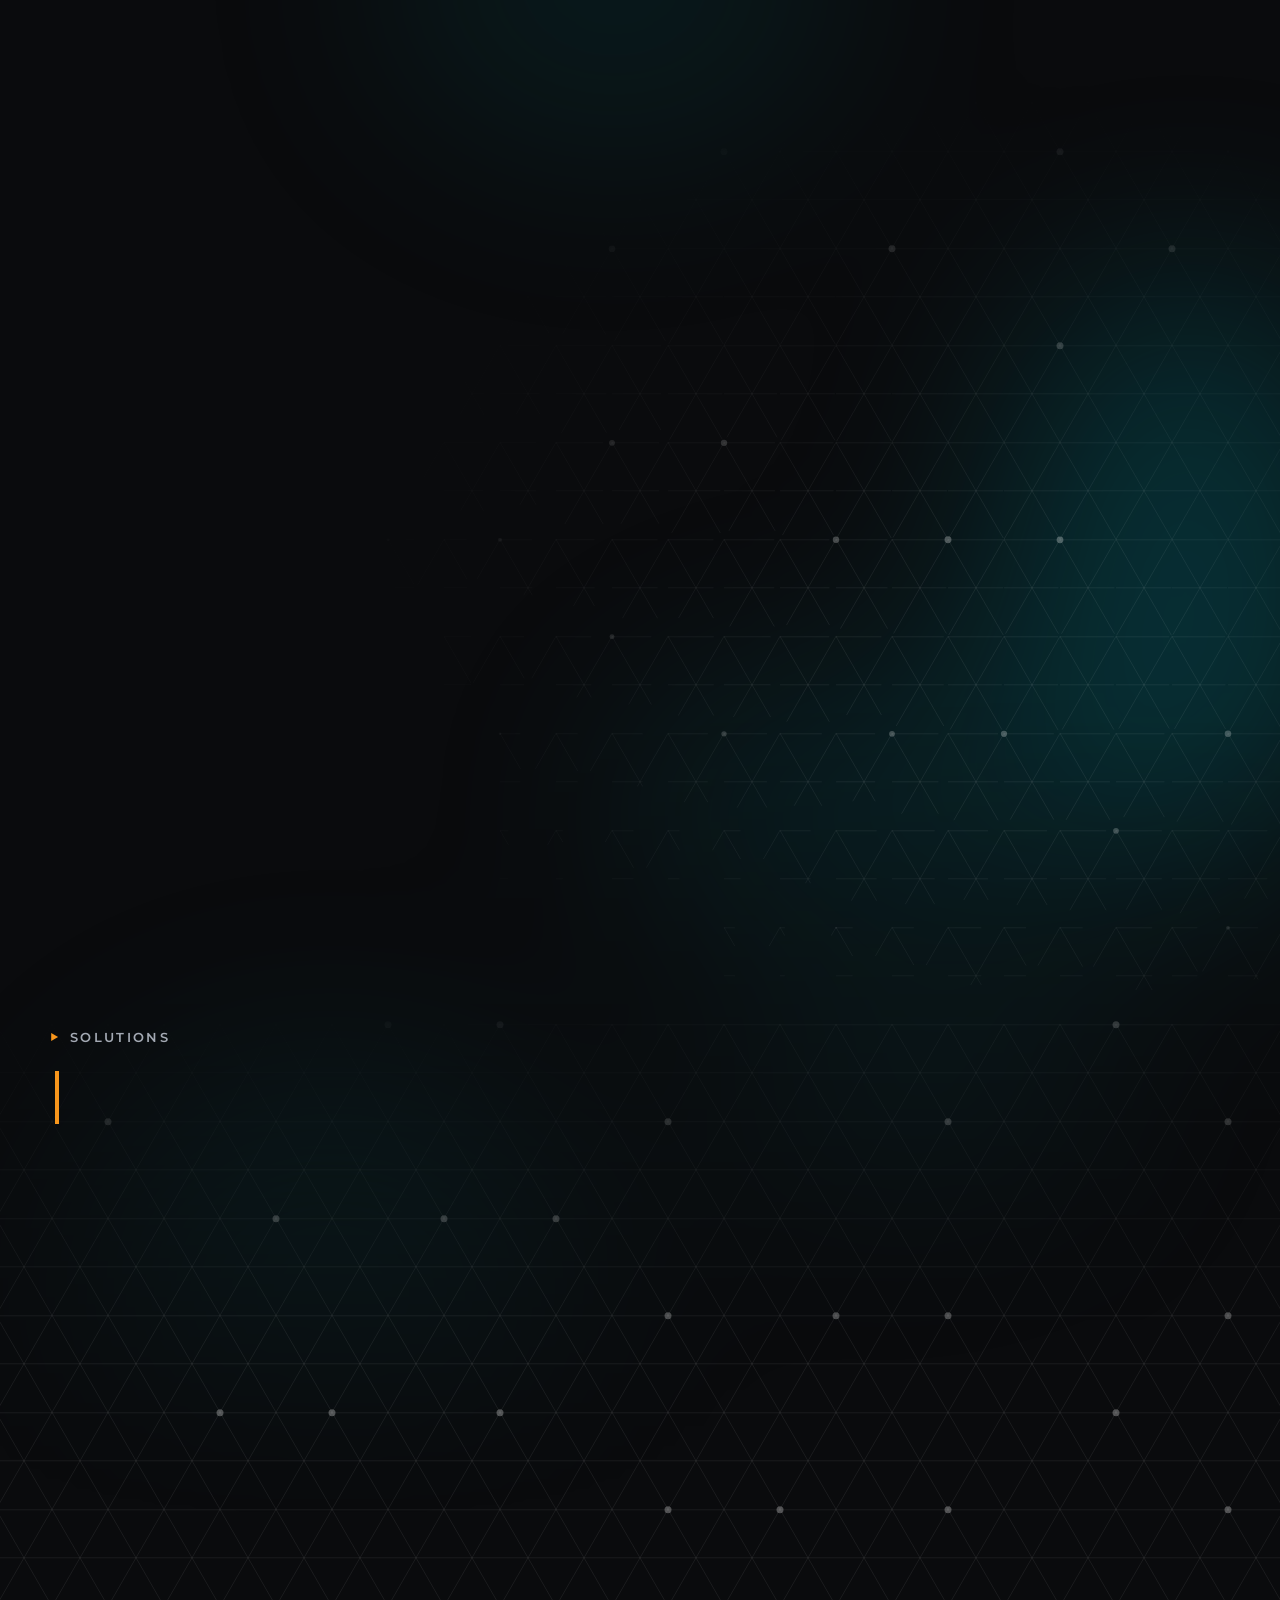
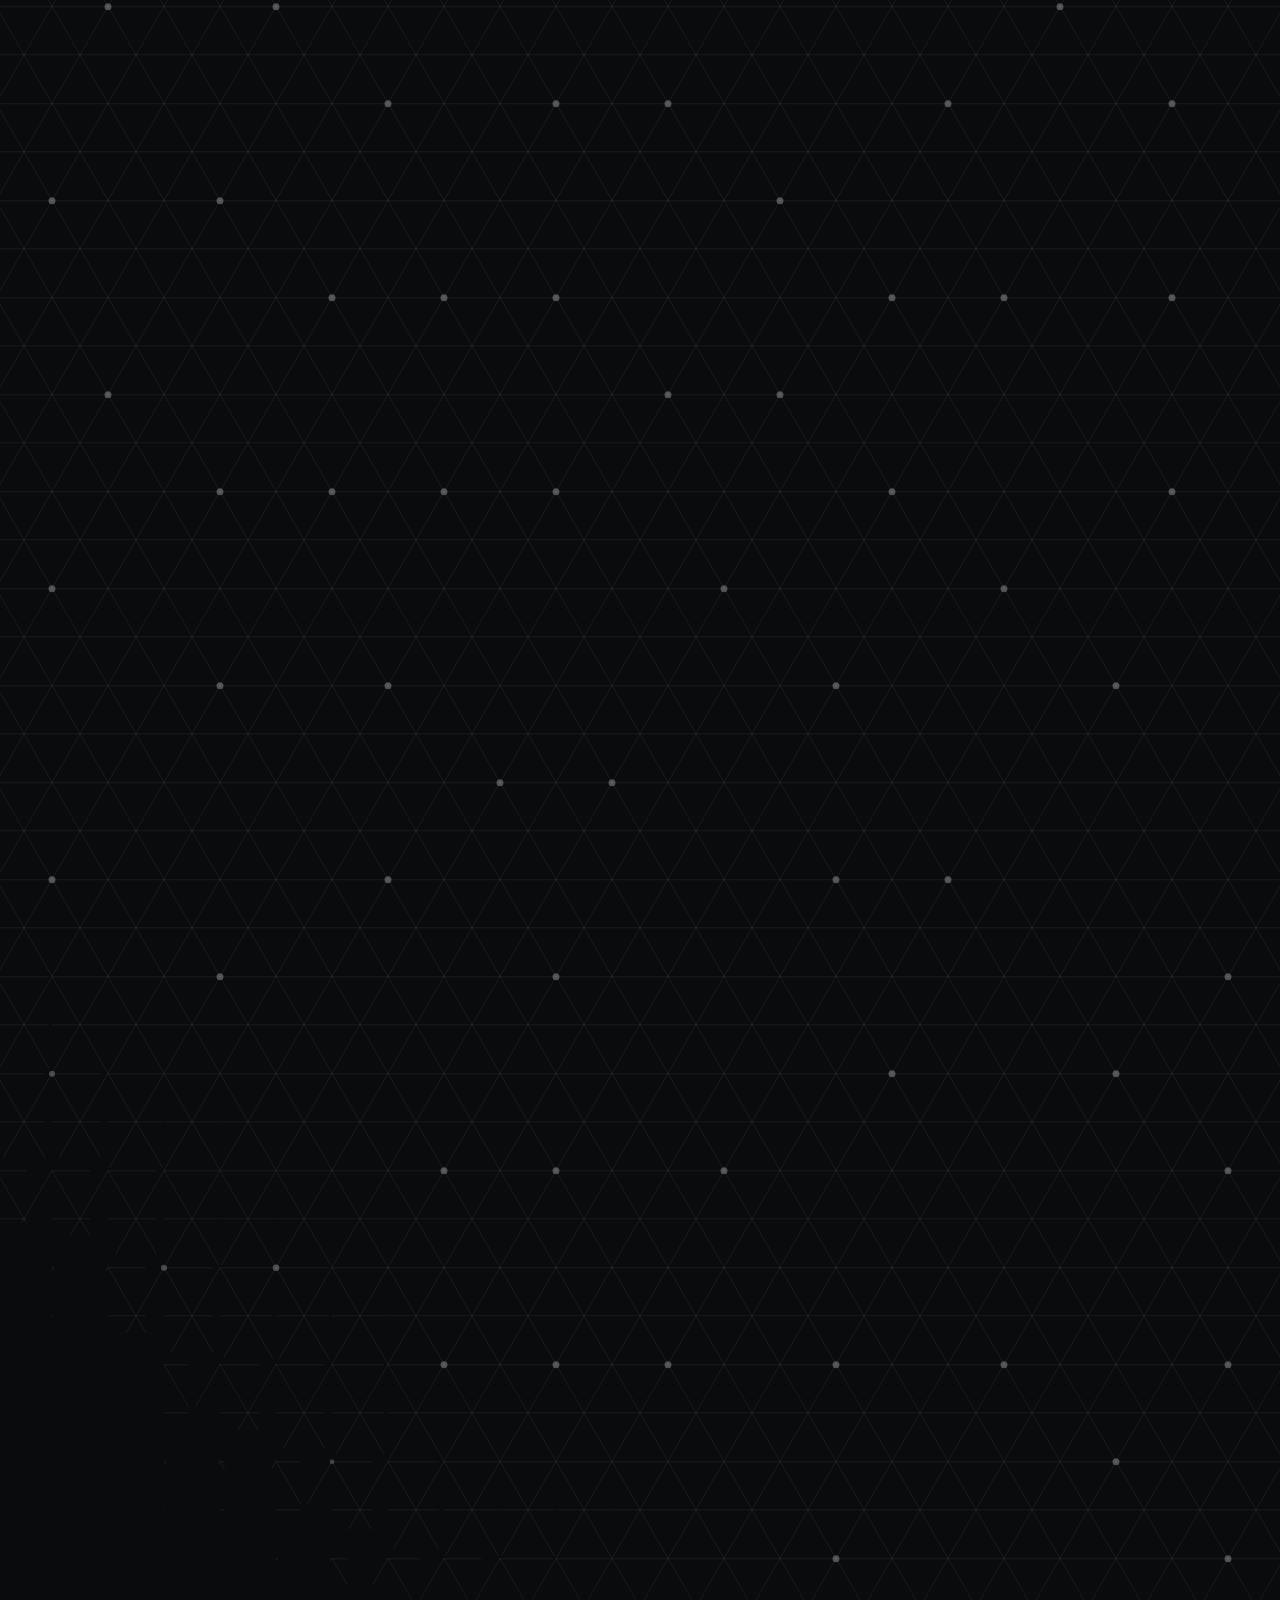
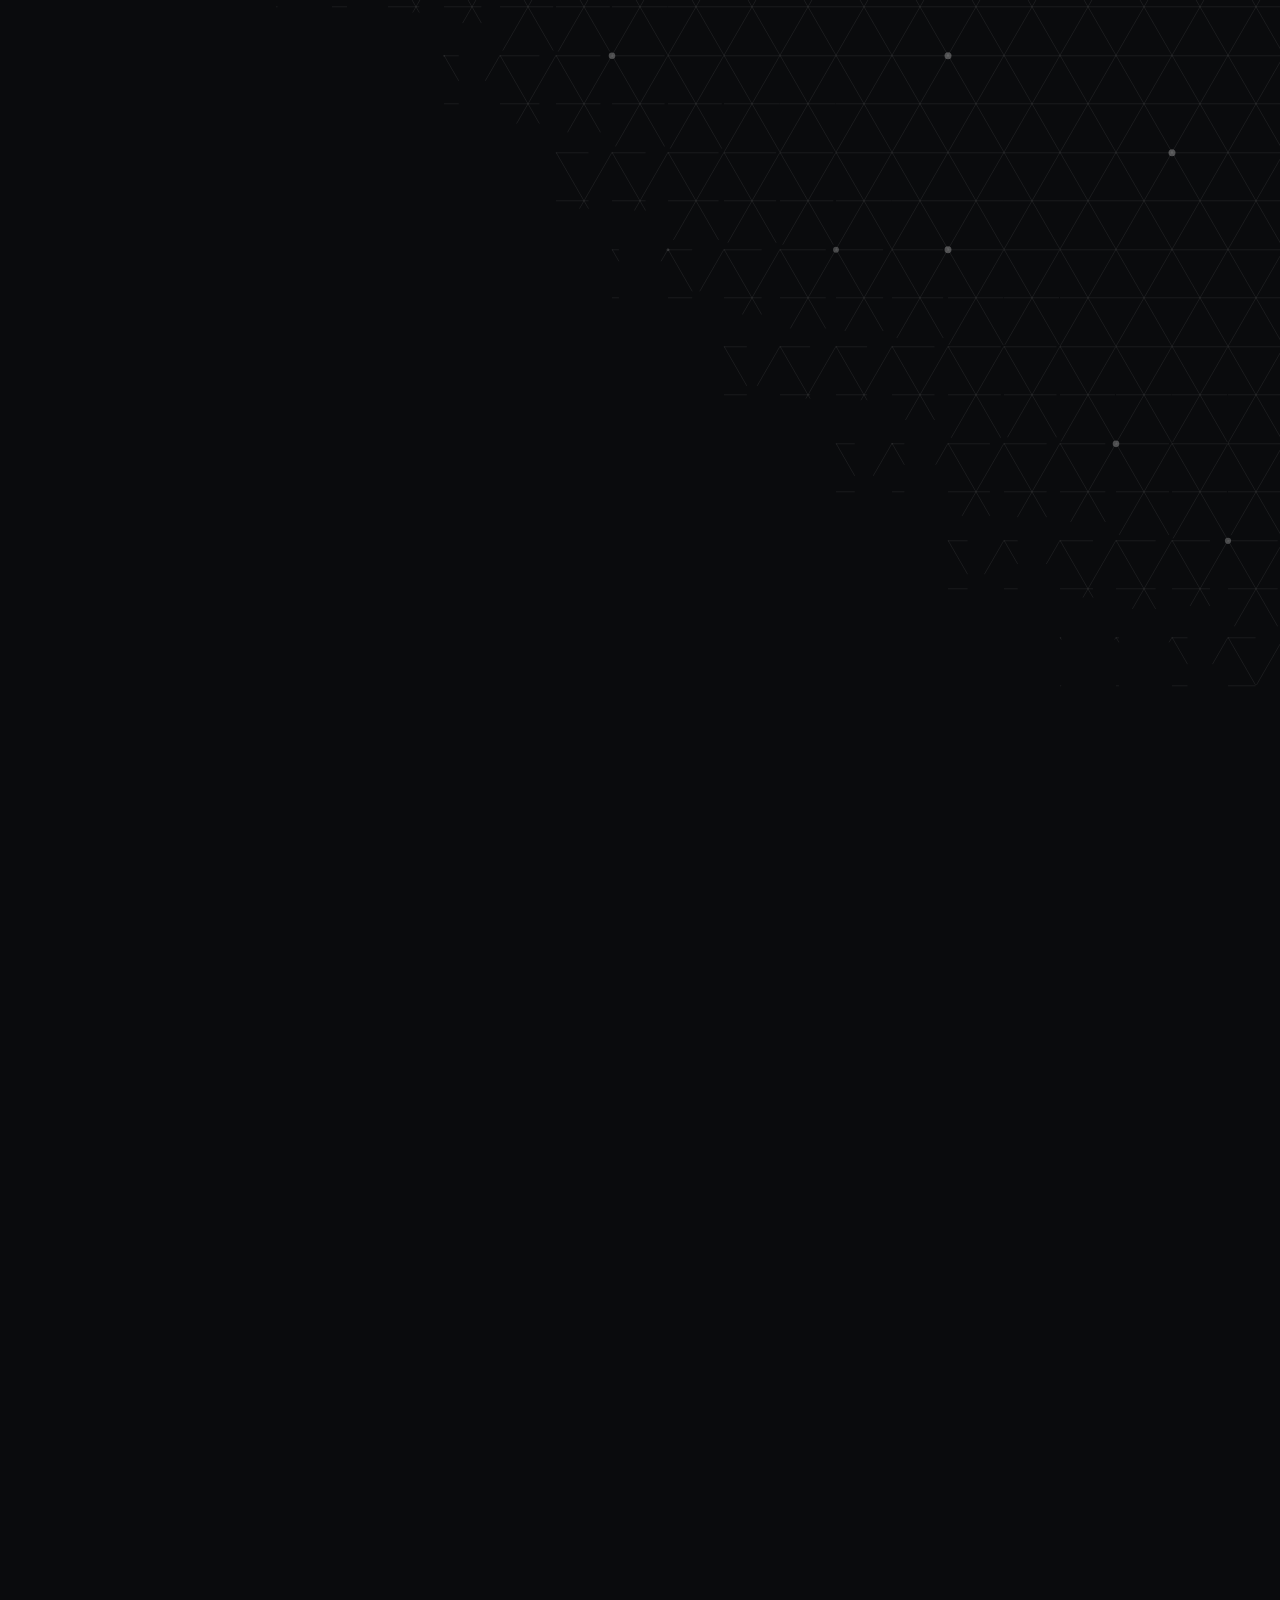
==== index.html @ 61ab8253 "Initial commit: Types solutions page (static site) Converted from the Claude Design canvas mockup to" ====
<!DOCTYPE html>
<html lang="en">
<head>
<meta charset="utf-8">
<meta name="viewport" content="width=device-width, initial-scale=1">
<title>Types — Move forward with clarity.</title>
<link rel="stylesheet" href="css/tokens.css">
<link rel="stylesheet" href="https://fonts.googleapis.com/css2?family=Montserrat:wght@300;400;500;600;700&display=swap">
<link rel="stylesheet" href="css/site.css">
</head>
<body>
<div id="root" class="ty-accent-green" style="position:relative;min-height:100vh;overflow-x:clip;overflow-y:visible;background:var(--surface-page);color:var(--ink);box-sizing:border-box;isolation:isolate">
  <div aria-hidden="true" style="position:absolute;top:0;left:0;right:0;bottom:-70vh;z-index:0;pointer-events:none;-webkit-mask-image:linear-gradient(#000 45%,transparent 100%);mask-image:linear-gradient(#000 45%,transparent 100%)"><div id="blobs" style="position:absolute;inset:0;filter:blur(110px);opacity:0">
    <div data-blob="" style="position:absolute;left:48%;top:44%;width:46vw;height:22vw;border-radius:50%;background:var(--brand-teal);opacity:.5"></div>
    <div data-blob="" style="position:absolute;right:-8%;top:18%;width:30vw;height:48vw;border-radius:50%;background:var(--brand-teal);opacity:.8"></div>
    <div data-blob="" style="position:absolute;left:55%;top:68%;width:34vw;height:12vw;border-radius:50%;background:var(--brand-teal);opacity:.6;transform:rotate(-8deg)"></div>
    <div data-blob="" style="position:absolute;left:6%;top:70%;width:40vw;height:34vw;border-radius:50%;background:var(--brand-teal);opacity:.6"></div>
    <div data-blob="" style="position:absolute;left:30%;top:-12%;width:36vw;height:26vw;border-radius:50%;background:var(--brand-teal);opacity:.35"></div>
  </div></div>
  <canvas id="grid" aria-hidden="true" style="position:absolute;top:0;left:0;z-index:1;width:100%;height:calc(100% + 220vh);display:block;pointer-events:none;-webkit-mask-image:radial-gradient(ellipse 70vw 90vh at 78% 75vh,#000 20%,transparent 75%),linear-gradient(to bottom,transparent 0,transparent 110vh,#000 150vh,#000 calc(100% - 40vh),transparent 100%);mask-image:radial-gradient(ellipse 70vw 90vh at 78% 75vh,#000 20%,transparent 75%),linear-gradient(to bottom,transparent 0,transparent 110vh,#000 150vh,#000 calc(100% - 40vh),transparent 100%)"></canvas>
  <div id="content" style="position:relative;z-index:2;min-height:100vh;display:flex;flex-direction:column;padding:104px 32px 56px;box-sizing:border-box;opacity:0">
    <header data-in="" class="ty-header" style="position:fixed;top:0;left:0;right:0;z-index:20;box-sizing:border-box;padding:14px 32px;border-bottom:3px solid var(--brand-teal);background:#ffffff;--ink:#0a0b0d;--ink-muted:#33373e;--ink-subtle:#4a4f57;--border-control:#6b7079;--surface-page:#ffffff;--surface-hover:#eef0f2;--focus-ring:#0a0b0d;color:#0a0b0d">
      <a href="#" aria-label="Types — home" style="display:flex;align-items:center;height:48px"><img src="assets/types-logo.png" alt="Types" style="display:block;height:44px;width:auto"></a>
      <span id="mark" aria-hidden="true" style="position:absolute;top:0;left:0;width:24px;height:16px;background:#8a8f98;clip-path:polygon(0 0,100% 0,50% 100%);transform:translate(0,-100%);transition:transform .45s cubic-bezier(.22,1,.36,1);pointer-events:none"></span>
      <nav id="nav" class="ty-nav" aria-label="Main" style="gap:48px">
        <a href="#solutions">Solutions</a>
        <a href="#method">Method</a>
        <a href="#about">About</a>
        <a href="#faq">FAQ</a>
      </nav>
      <div class="ty-lang" role="group" aria-label="Language">
        <button id="lang-en" lang="en" aria-pressed="true" onclick="setLang('en')">EN</button>
        <button id="lang-es" lang="es" aria-pressed="false" onclick="setLang('es')">ES</button>
      </div>
    </header>
    <div style="flex:1"></div>
    <div style="display:flex;flex-direction:column;gap:24px;padding-left:clamp(0px,6vw,120px)">
      <h1 style="margin:0 0 0 -.06em;font-family:var(--font-display);font-weight:500;font-size:clamp(56px,9vw,152px);line-height:.98;letter-spacing:-0.04em;text-wrap:balance">
        <span data-line="" style="display:block;overflow:hidden;padding-bottom:.24em;margin-bottom:-.24em"><span style="display:block"><span id="mf">Move forward</span></span></span>
        <span data-line="" style="display:block;overflow:hidden;padding-bottom:.24em;margin-bottom:-.24em"><span style="display:block"><span style="font-weight:300;color:var(--ink)">with </span><span style="display:inline-block;overflow:hidden;vertical-align:bottom;padding-bottom:.24em;margin-bottom:-.24em"><span id="word" style="display:inline-block">clarity.</span></span></span></span>
      </h1>
      <div data-in="" style="display:flex;flex-wrap:wrap;align-items:center;gap:16px 24px">
        <p id="dd" style="margin:0;font-family:var(--font-text);font-size:19px;line-height:1.3;color:var(--ink);white-space:nowrap">Data-driven marketing for B2B companies building what's next.</p>
      </div>
    </div>
  </div>
  <div id="intro" aria-hidden="true" style="position:fixed;inset:0;z-index:30;pointer-events:none;background:var(--surface-page)">
    <div id="tri" aria-hidden="true" style="position:absolute;left:50%;top:50%;height:42vmin;width:36.37vmin;margin-left:-12.12vmin;margin-top:-21vmin;background:var(--brand-teal);clip-path:polygon(0 0,100% 50%,0 100%);transform-origin:33.33% 50%;will-change:transform"></div>
  </div>
</div>
<section id="solutions" class="ty-accent-orange" style="position:relative;z-index:1;height:400vh;background:transparent;color:var(--ink);overflow-x:clip">
  <div data-sol-sticky="" style="position:sticky;top:0;min-height:100vh;box-sizing:border-box;display:flex;flex-direction:column;gap:clamp(24px,4vh,48px);padding:clamp(112px,16vh,160px) clamp(16px,4vw,64px) clamp(24px,5vh,64px)">
    <div style="position:relative;z-index:1;display:grid;grid-template-columns:minmax(0,1fr);gap:24px;align-items:end">
      <div style="display:flex;flex-direction:column;gap:16px">
        <span style="display:flex;align-items:center;gap:12px;font-family:var(--font-text);font-size:13px;font-weight:600;letter-spacing:.18em;text-transform:uppercase;color:var(--ink-muted)"><span class="ty-tri" aria-hidden="true" style="height:8px;width:6.9px;background:var(--accent)"></span>Solutions</span>
        <h2 data-sol-h2="" style="margin:0;overflow:hidden;font-family:var(--font-display);font-weight:500;font-size:clamp(36px,min(5vw,10vh),84px);line-height:1;letter-spacing:-0.045em;text-wrap:balance" aria-label="What's Next?"><span aria-hidden="true" style="display:inline-grid"><span style="grid-area:1/1;visibility:hidden">What's Next?</span><span style="grid-area:1/1"><span data-type="">What's Next?</span><span data-caret="" style="display:inline-block;width:.06em;height:.82em;margin-left:.06em;vertical-align:-.04em;background:var(--accent)"></span></span></span></h2>
      </div>
    </div>
    <div data-sol-grid="" style="position:relative;z-index:1;flex:none;margin-top:auto;margin-bottom:auto;display:grid;grid-template-columns:repeat(4,minmax(0,1fr));gap:24px">
      <article data-sol="" class="ty-accent-green" style="position:relative;min-width:0;display:flex;flex-direction:column">
        <a href="#brand-building" data-sol-card="" style="position:relative;flex:1;box-sizing:border-box;display:block;text-decoration:none;color:var(--ink);background:var(--surface-raised);border:1px solid var(--border-subtle);border-radius:2px;clip-path:inset(50% 100% calc(50% - 3px) 0);transition:border-color .15s">
          <span data-sol-fill="" aria-hidden="true" style="position:absolute;inset:0;background:var(--accent)"></span>
          <span data-sol-num="" aria-hidden="true" style="position:absolute;inset:0;display:flex;align-items:center;justify-content:center;font-family:var(--font-text);font-size:15px;font-weight:600;letter-spacing:.18em;color:var(--ink-muted);opacity:0;pointer-events:none"></span>
          <span aria-hidden="true" style="position:absolute;left:0;right:0;top:0;height:2px;background:var(--accent)"></span>
          <span style="position:relative;min-height:100%;box-sizing:border-box;padding:clamp(16px,min(2.2vw,3.4vh),32px);display:grid;grid-template-rows:auto;align-content:start;row-gap:clamp(10px,1.8vh,24px)">
            <span data-sol-in="" style="display:flex;justify-content:space-between;align-items:center;font-family:var(--font-text);font-size:13px;font-weight:600;letter-spacing:.18em;color:var(--ink-muted)">01<span class="ty-tri" aria-hidden="true" style="height:10px;width:8.7px;background:var(--accent)"></span></span>
            <span data-sol-in="" style="font-family:var(--font-display);font-weight:500;font-size:clamp(20px,min(2.2vw,3.6vh),34px);line-height:1.08;letter-spacing:-0.02em;text-wrap:balance;min-height:2.16em;padding-top:clamp(10px,1.8vh,24px);border-top:1px solid var(--border-subtle)"><span style="display:block">Brand</span><span style="display:block">Building</span></span>
            <span data-sol-in="" style="min-height:2.8em;font-family:var(--font-display);font-size:clamp(14px,min(1.3vw,2.3vh),19px);line-height:1.4;color:var(--ink-muted);text-wrap:pretty">"I need my company to be recognized for its value"</span>
            <span data-sol-in="" data-sol-list="" style="display:flex;flex-direction:column;gap:clamp(8px,1.6vh,14px);padding-top:clamp(12px,2.4vh,20px);border-top:1px solid var(--border-subtle);font-family:var(--font-text);font-size:clamp(13px,min(1vw,2vh),15px);font-weight:500">
              <span style="display:flex;align-items:center;gap:10px"><span class="ty-tri" aria-hidden="true" style="height:8px;width:6.9px;background:var(--accent)"></span>Corporate Identity</span>
              <span style="display:flex;align-items:center;gap:10px"><span class="ty-tri" aria-hidden="true" style="height:8px;width:6.9px;background:var(--accent)"></span>Commercial Assets</span>
              <span style="display:flex;align-items:center;gap:10px"><span class="ty-tri" aria-hidden="true" style="height:8px;width:6.9px;background:var(--accent)"></span>Market Authority</span>
            </span>
            <span data-sol-in="" class="ty-btn ty-btn--primary" style="justify-self:start;margin-top:8px;background:var(--accent);border-color:var(--accent);color:#ffffff">Explore<span class="ty-tri" aria-hidden="true" style="background:currentColor"></span></span>
          </span>
        </a>
      </article>
      <article data-sol="" class="ty-accent-magenta" style="position:relative;min-width:0;display:flex;flex-direction:column">
        <a href="#lead-generation" data-sol-card="" style="position:relative;flex:1;box-sizing:border-box;display:block;text-decoration:none;color:var(--ink);background:var(--surface-raised);border:1px solid var(--border-subtle);border-radius:2px;clip-path:inset(50% 100% calc(50% - 3px) 0);transition:border-color .15s">
          <span data-sol-fill="" aria-hidden="true" style="position:absolute;inset:0;background:var(--accent)"></span>
          <span data-sol-num="" aria-hidden="true" style="position:absolute;inset:0;display:flex;align-items:center;justify-content:center;font-family:var(--font-text);font-size:15px;font-weight:600;letter-spacing:.18em;color:var(--ink-muted);opacity:0;pointer-events:none"></span>
          <span aria-hidden="true" style="position:absolute;left:0;right:0;top:0;height:2px;background:var(--accent)"></span>
          <span style="position:relative;min-height:100%;box-sizing:border-box;padding:clamp(16px,min(2.2vw,3.4vh),32px);display:grid;grid-template-rows:auto;align-content:start;row-gap:clamp(10px,1.8vh,24px)">
            <span data-sol-in="" style="display:flex;justify-content:space-between;align-items:center;font-family:var(--font-text);font-size:13px;font-weight:600;letter-spacing:.18em;color:var(--ink-muted)">02<span class="ty-tri" aria-hidden="true" style="height:10px;width:8.7px;background:var(--accent)"></span></span>
            <span data-sol-in="" style="font-family:var(--font-display);font-weight:500;font-size:clamp(20px,min(2.2vw,3.6vh),34px);line-height:1.08;letter-spacing:-0.02em;text-wrap:balance;min-height:2.16em;padding-top:clamp(10px,1.8vh,24px);border-top:1px solid var(--border-subtle)"><span style="display:block">Lead</span><span style="display:block">Generation</span></span>
            <span data-sol-in="" style="min-height:2.8em;font-family:var(--font-display);font-size:clamp(14px,min(1.3vw,2.3vh),19px);line-height:1.4;color:var(--ink-muted);text-wrap:pretty">"I need a predictable flow of qualified opportunities"</span>
            <span data-sol-in="" data-sol-list="" style="display:flex;flex-direction:column;gap:clamp(8px,1.6vh,14px);padding-top:clamp(12px,2.4vh,20px);border-top:1px solid var(--border-subtle);font-family:var(--font-text);font-size:clamp(13px,min(1vw,2vh),15px);font-weight:500">
              <span style="display:flex;align-items:center;gap:10px"><span class="ty-tri" aria-hidden="true" style="height:8px;width:6.9px;background:var(--accent)"></span>Prospecting</span>
              <span style="display:flex;align-items:center;gap:10px"><span class="ty-tri" aria-hidden="true" style="height:8px;width:6.9px;background:var(--accent)"></span>Audience Growth</span>
              <span style="display:flex;align-items:center;gap:10px"><span class="ty-tri" aria-hidden="true" style="height:8px;width:6.9px;background:var(--accent)"></span>Customer Retention</span>
            </span>
            <span data-sol-in="" class="ty-btn ty-btn--primary" style="justify-self:start;margin-top:8px;background:var(--accent);border-color:var(--accent);color:#ffffff">Explore<span class="ty-tri" aria-hidden="true" style="background:currentColor"></span></span>
          </span>
        </a>
      </article>
      <article data-sol="" class="ty-accent-teal" style="position:relative;min-width:0;display:flex;flex-direction:column">
        <a href="#content-globalization" data-sol-card="" style="position:relative;flex:1;box-sizing:border-box;display:block;text-decoration:none;color:var(--ink);background:var(--surface-raised);border:1px solid var(--border-subtle);border-radius:2px;clip-path:inset(50% 100% calc(50% - 3px) 0);transition:border-color .15s">
          <span data-sol-fill="" aria-hidden="true" style="position:absolute;inset:0;background:var(--accent)"></span>
          <span data-sol-num="" aria-hidden="true" style="position:absolute;inset:0;display:flex;align-items:center;justify-content:center;font-family:var(--font-text);font-size:15px;font-weight:600;letter-spacing:.18em;color:var(--ink-muted);opacity:0;pointer-events:none"></span>
          <span aria-hidden="true" style="position:absolute;left:0;right:0;top:0;height:2px;background:var(--accent)"></span>
          <span style="position:relative;min-height:100%;box-sizing:border-box;padding:clamp(16px,min(2.2vw,3.4vh),32px);display:grid;grid-template-rows:auto;align-content:start;row-gap:clamp(10px,1.8vh,24px)">
            <span data-sol-in="" style="display:flex;justify-content:space-between;align-items:center;font-family:var(--font-text);font-size:13px;font-weight:600;letter-spacing:.18em;color:var(--ink-muted)">03<span class="ty-tri" aria-hidden="true" style="height:10px;width:8.7px;background:var(--accent)"></span></span>
            <span data-sol-in="" style="font-family:var(--font-display);font-weight:500;font-size:clamp(20px,min(2.2vw,3.6vh),34px);line-height:1.08;letter-spacing:-0.02em;text-wrap:balance;min-height:2.16em;padding-top:clamp(10px,1.8vh,24px);border-top:1px solid var(--border-subtle)"><span style="display:block">Content</span><span style="display:block">Globalization</span></span>
            <span data-sol-in="" style="min-height:2.8em;font-family:var(--font-display);font-size:clamp(14px,min(1.3vw,2.3vh),19px);line-height:1.4;color:var(--ink-muted);text-wrap:pretty">"I need my brand to remain relevant across markets"</span>
            <span data-sol-in="" data-sol-list="" style="display:flex;flex-direction:column;gap:clamp(8px,1.6vh,14px);padding-top:clamp(12px,2.4vh,20px);border-top:1px solid var(--border-subtle);font-family:var(--font-text);font-size:clamp(13px,min(1vw,2vh),15px);font-weight:500">
              <span style="display:flex;align-items:center;gap:10px"><span class="ty-tri" aria-hidden="true" style="height:8px;width:6.9px;background:var(--accent)"></span>Multilingual Localization</span>
              <span style="display:flex;align-items:center;gap:10px"><span class="ty-tri" aria-hidden="true" style="height:8px;width:6.9px;background:var(--accent)"></span>Digital Accessibility</span>
              <span style="display:flex;align-items:center;gap:10px"><span class="ty-tri" aria-hidden="true" style="height:8px;width:6.9px;background:var(--accent)"></span>Creative Production</span>
            </span>
            <span data-sol-in="" class="ty-btn ty-btn--primary" style="justify-self:start;margin-top:8px;background:var(--accent);border-color:var(--accent);color:#ffffff">Explore<span class="ty-tri" aria-hidden="true" style="background:currentColor"></span></span>
          </span>
        </a>
      </article>
      <article data-sol="" class="ty-accent-orange" style="position:relative;min-width:0;display:flex;flex-direction:column">
        <a href="#business-intelligence" data-sol-card="" style="position:relative;flex:1;box-sizing:border-box;display:block;text-decoration:none;color:var(--ink);background:var(--surface-raised);border:1px solid var(--border-subtle);border-radius:2px;clip-path:inset(50% 100% calc(50% - 3px) 0);transition:border-color .15s">
          <span data-sol-fill="" aria-hidden="true" style="position:absolute;inset:0;background:var(--accent)"></span>
          <span data-sol-num="" aria-hidden="true" style="position:absolute;inset:0;display:flex;align-items:center;justify-content:center;font-family:var(--font-text);font-size:15px;font-weight:600;letter-spacing:.18em;color:var(--ink-muted);opacity:0;pointer-events:none"></span>
          <span aria-hidden="true" style="position:absolute;left:0;right:0;top:0;height:2px;background:var(--accent)"></span>
          <span style="position:relative;min-height:100%;box-sizing:border-box;padding:clamp(16px,min(2.2vw,3.4vh),32px);display:grid;grid-template-rows:auto;align-content:start;row-gap:clamp(10px,1.8vh,24px)">
            <span data-sol-in="" style="display:flex;justify-content:space-between;align-items:center;font-family:var(--font-text);font-size:13px;font-weight:600;letter-spacing:.18em;color:var(--ink-muted)">04<span class="ty-tri" aria-hidden="true" style="height:10px;width:8.7px;background:var(--accent)"></span></span>
            <span data-sol-in="" style="font-family:var(--font-display);font-weight:500;font-size:clamp(20px,min(2.2vw,3.6vh),34px);line-height:1.08;letter-spacing:-0.02em;text-wrap:balance;min-height:2.16em;padding-top:clamp(10px,1.8vh,24px);border-top:1px solid var(--border-subtle)"><span style="display:block">Business</span><span style="display:block">Intelligence</span></span>
            <span data-sol-in="" style="min-height:2.8em;font-family:var(--font-display);font-size:clamp(14px,min(1.3vw,2.3vh),19px);line-height:1.4;color:var(--ink-muted);text-wrap:pretty">"I need clarity to make better decisions"</span>
            <span data-sol-in="" data-sol-list="" style="display:flex;flex-direction:column;gap:clamp(8px,1.6vh,14px);padding-top:clamp(12px,2.4vh,20px);border-top:1px solid var(--border-subtle);font-family:var(--font-text);font-size:clamp(13px,min(1vw,2vh),15px);font-weight:500">
              <span style="display:flex;align-items:center;gap:10px"><span class="ty-tri" aria-hidden="true" style="height:8px;width:6.9px;background:var(--accent)"></span>Data Integration</span>
              <span style="display:flex;align-items:center;gap:10px"><span class="ty-tri" aria-hidden="true" style="height:8px;width:6.9px;background:var(--accent)"></span>Performance Measurement</span>
              <span style="display:flex;align-items:center;gap:10px"><span class="ty-tri" aria-hidden="true" style="height:8px;width:6.9px;background:var(--accent)"></span>Decision Systems</span>
            </span>
            <span data-sol-in="" class="ty-btn ty-btn--primary" style="justify-self:start;margin-top:8px;background:var(--accent);border-color:var(--accent);color:#ffffff">Explore<span class="ty-tri" aria-hidden="true" style="background:currentColor"></span></span>
          </span>
        </a>
      </article>
    </div>
    <div data-sol-cover="" aria-hidden="true" style="position:absolute;inset:0;z-index:0;pointer-events:none;background:#ffffff;clip-path:polygon(0 0,0 0,0 0)"></div>
    <h2 data-m-title="" style="position:absolute;left:0;top:0;z-index:3;margin:0;font-family:var(--font-display);font-weight:500;font-size:min(7.6vw,16vh);line-height:1;letter-spacing:-0.045em;white-space:nowrap;color:#0a0b0d;transform-origin:0 0;opacity:0;pointer-events:none;will-change:transform">The Types Method</h2>
  </div>
</section>
<section id="method" style="position:relative;z-index:2;margin-top:-100vh;visibility:hidden;background:#ffffff;color:#0a0b0d;--ink:#0a0b0d;--ink-muted:#1f2227;--ink-subtle:#22252a;--border-subtle:#d4d6da;--border-control:#3a3e45;--surface-page:#ffffff;--accent:var(--brand-teal);--focus-ring:#0a0b0d">

  <div data-m-grid="" style="display:grid;grid-template-columns:minmax(0,5fr) minmax(0,7fr);column-gap:clamp(24px,6vw,112px);padding:0 clamp(16px,4vw,64px)">
    <div data-m-left="" style="position:sticky;top:0;height:100vh;box-sizing:border-box;padding-top:79px;display:flex;flex-direction:column;justify-content:center;gap:clamp(24px,4vh,40px)">
      <div style="display:flex;flex-direction:column;gap:16px"><span style="display:flex;align-items:center;gap:12px;font-family:var(--font-text);font-size:13px;font-weight:600;letter-spacing:.18em;text-transform:uppercase;color:var(--ink-muted)"><span class="ty-tri" aria-hidden="true" style="flex:none;height:8px;width:6.9px;background:var(--accent)"></span>Method</span><h2 data-m-h2="" style="margin:0;font-family:var(--font-display);font-weight:500;font-size:26px;line-height:1;letter-spacing:-0.045em;white-space:nowrap;color:#0a0b0d">The Types Method</h2></div>

      <div style="display:flex;flex-direction:column;gap:14px;padding-top:clamp(24px,4vh,40px);border-top:1px solid var(--border-subtle)">
        <span data-m-count="" style="font-family:var(--font-text);font-size:13px;font-weight:600;letter-spacing:.18em;color:var(--ink-muted)">01 / 05</span>
        <span style="display:block;overflow:hidden;font-size:clamp(56px,7vw,120px);line-height:.95;padding-bottom:.3em;margin-bottom:-.3em"><span data-m-word="" style="display:block;font-family:var(--font-display);font-weight:500;font-size:clamp(56px,7vw,120px);line-height:.95;letter-spacing:-0.05em;margin-left:-.05em">Explore</span></span>
      </div>
      <div style="display:flex;flex-wrap:wrap;align-items:center;gap:10px 14px"><span data-m-lbl="" style="font-family:var(--font-text);font-size:13px;font-weight:600;letter-spacing:.18em;text-transform:uppercase;color:var(--ink-subtle);transition:color .15s">Explore</span><span class="ty-tri" aria-hidden="true" style="flex:none;height:7px;width:6.1px;background:var(--border-control)"></span><span data-m-lbl="" style="font-family:var(--font-text);font-size:13px;font-weight:600;letter-spacing:.18em;text-transform:uppercase;color:var(--ink-subtle);transition:color .15s">Design</span><span class="ty-tri" aria-hidden="true" style="flex:none;height:7px;width:6.1px;background:var(--border-control)"></span><span data-m-lbl="" style="font-family:var(--font-text);font-size:13px;font-weight:600;letter-spacing:.18em;text-transform:uppercase;color:var(--ink-subtle);transition:color .15s">Build</span><span class="ty-tri" aria-hidden="true" style="flex:none;height:7px;width:6.1px;background:var(--border-control)"></span><span data-m-lbl="" style="font-family:var(--font-text);font-size:13px;font-weight:600;letter-spacing:.18em;text-transform:uppercase;color:var(--ink-subtle);transition:color .15s">Measure</span><span class="ty-tri" aria-hidden="true" style="flex:none;height:7px;width:6.1px;background:var(--border-control)"></span><span data-m-lbl="" style="font-family:var(--font-text);font-size:13px;font-weight:600;letter-spacing:.18em;text-transform:uppercase;color:var(--ink-subtle);transition:color .15s">Evolve</span></div>
    </div>
    <div data-m-right="" style="position:relative;padding:70vh 0 30vh clamp(32px,4vw,64px)">
      <span data-m-track="" aria-hidden="true" style="position:absolute;left:0;top:70vh;bottom:30vh;width:1px;background:var(--border-subtle)"></span>
      <span data-m-fill="" aria-hidden="true" style="position:absolute;left:-.5px;top:70vh;width:2px;height:0;background:var(--accent)"></span>
      <span data-m-mark="" aria-hidden="true" class="ty-tri" style="position:absolute;left:-3px;top:70vh;margin-top:-7px;height:14px;width:12.1px;background:var(--accent)"></span>
      <article data-m-step="" style="min-height:72vh;box-sizing:border-box;padding:48px 0;display:flex;flex-direction:column;justify-content:center;gap:24px">
        <span data-m-in="" style="display:flex;align-items:center;gap:12px;font-family:var(--font-text);font-size:13px;font-weight:600;letter-spacing:.18em;color:var(--ink-muted);text-transform:uppercase">01<span aria-hidden="true" style="width:24px;height:1px;background:var(--border-control)"></span>Explore</span>
        <h3 data-m-in="" style="margin:0;font-family:var(--font-display);font-weight:500;font-size:clamp(32px,3.6vw,60px);line-height:1.08;letter-spacing:-0.025em;color:var(--accent);text-wrap:balance">Where are we today?</h3>
        <p data-m-in="" style="margin:0;font-family:var(--font-text);font-size:17px;line-height:1.5;color:var(--ink-muted);max-width:40ch;text-wrap:pretty;font-size:19px">Before proposing, we understand.</p>
        <div data-m-in="" style="display:grid;grid-template-columns:repeat(auto-fit,minmax(min(240px,100%),1fr));gap:32px;padding-top:24px;border-top:1px solid var(--border-subtle)"><div style="display:flex;flex-direction:column;gap:14px;min-width:0"><span style="font-family:var(--font-text);font-size:12px;font-weight:600;letter-spacing:.18em;text-transform:uppercase;color:var(--brand-teal)">Activities</span><ul style="margin:0;padding:0;list-style:none;display:flex;flex-direction:column;gap:10px;font-family:var(--font-text);font-size:15px;font-weight:500;line-height:1.35"><li style="display:flex;align-items:flex-start;gap:10px"><span class="ty-tri" aria-hidden="true" style="flex:none;height:8px;width:6.9px;background:var(--accent);margin-top:.4em"></span><span>Initial information gathering</span></li></ul></div><div style="display:flex;flex-direction:column;gap:10px;min-width:0;"><span style="font-family:var(--font-text);font-size:12px;font-weight:600;letter-spacing:.18em;text-transform:uppercase;color:var(--ink-subtle)">Deliverable</span><span style="font-family:var(--font-display);font-size:19px;font-weight:600;line-height:1.25;letter-spacing:-0.01em;text-wrap:balance">Opportunity Brief</span><span style="font-family:var(--font-text);font-size:15px;line-height:1.5;color:var(--ink-muted);text-wrap:pretty;max-width:46ch">A concise summary of our understanding of the business, along with the proposed next steps for the personalized offer phase.</span></div></div>
      </article>
      <article data-m-step="" style="min-height:72vh;box-sizing:border-box;padding:48px 0;display:flex;flex-direction:column;justify-content:center;gap:24px">
        <span data-m-in="" style="display:flex;align-items:center;gap:12px;font-family:var(--font-text);font-size:13px;font-weight:600;letter-spacing:.18em;color:var(--ink-muted);text-transform:uppercase">02<span aria-hidden="true" style="width:24px;height:1px;background:var(--border-control)"></span>Design</span>
        <h3 data-m-in="" style="margin:0;font-family:var(--font-display);font-weight:500;font-size:clamp(32px,3.6vw,60px);line-height:1.08;letter-spacing:-0.025em;color:var(--accent);text-wrap:balance">Where is the opportunity?</h3>
        <p data-m-in="" style="margin:0;font-family:var(--font-text);font-size:17px;line-height:1.5;color:var(--ink-muted);max-width:40ch;text-wrap:pretty;font-size:19px">Every transformation starts with clarity.</p>
        <div data-m-in="" style="display:grid;grid-template-columns:repeat(auto-fit,minmax(min(240px,100%),1fr));gap:32px;padding-top:24px;border-top:1px solid var(--border-subtle)"><div style="display:flex;flex-direction:column;gap:14px;min-width:0"><span style="font-family:var(--font-text);font-size:12px;font-weight:600;letter-spacing:.18em;text-transform:uppercase;color:var(--brand-teal)">Activities</span><ul style="margin:0;padding:0;list-style:none;display:flex;flex-direction:column;gap:10px;font-family:var(--font-text);font-size:15px;font-weight:500;line-height:1.35"><li style="display:flex;align-items:flex-start;gap:10px"><span class="ty-tri" aria-hidden="true" style="flex:none;height:8px;width:6.9px;background:var(--accent);margin-top:.4em"></span><span>Opportunity identification and prioritization</span></li><li style="display:flex;align-items:flex-start;gap:10px"><span class="ty-tri" aria-hidden="true" style="flex:none;height:8px;width:6.9px;background:var(--accent);margin-top:.4em"></span><span>Strategic roadmap development</span></li><li style="display:flex;align-items:flex-start;gap:10px"><span class="ty-tri" aria-hidden="true" style="flex:none;height:8px;width:6.9px;background:var(--accent);margin-top:.4em"></span><span>Impact, scope, and effort estimation</span></li><li style="display:flex;align-items:flex-start;gap:10px"><span class="ty-tri" aria-hidden="true" style="flex:none;height:8px;width:6.9px;background:var(--accent);margin-top:.4em"></span><span>Definition of objectives and success metrics</span></li></ul></div><div style="display:flex;flex-direction:column;gap:10px;min-width:0;"><span style="font-family:var(--font-text);font-size:12px;font-weight:600;letter-spacing:.18em;text-transform:uppercase;color:var(--ink-subtle)">Deliverable</span><span style="font-family:var(--font-display);font-size:19px;font-weight:600;line-height:1.25;letter-spacing:-0.01em;text-wrap:balance">Strategic Roadmap &amp; Implementation Proposal</span><span style="font-family:var(--font-text);font-size:15px;line-height:1.5;color:var(--ink-muted);text-wrap:pretty;max-width:46ch">A comprehensive assessment of the current situation, including key challenges, opportunities, and areas with the highest potential impact.</span></div></div>
      </article>
      <article data-m-step="" style="min-height:72vh;box-sizing:border-box;padding:48px 0;display:flex;flex-direction:column;justify-content:center;gap:24px">
        <span data-m-in="" style="display:flex;align-items:center;gap:12px;font-family:var(--font-text);font-size:13px;font-weight:600;letter-spacing:.18em;color:var(--ink-muted);text-transform:uppercase">03<span aria-hidden="true" style="width:24px;height:1px;background:var(--border-control)"></span>Build</span>
        <h3 data-m-in="" style="margin:0;font-family:var(--font-display);font-weight:500;font-size:clamp(32px,3.6vw,60px);line-height:1.08;letter-spacing:-0.025em;color:var(--accent);text-wrap:balance">Let's make it happen.</h3>
        <p data-m-in="" style="margin:0;font-family:var(--font-text);font-size:17px;line-height:1.5;color:var(--ink-muted);max-width:40ch;text-wrap:pretty;font-size:19px">We bring together the right capabilities to execute the strategy.</p>
        <div data-m-in="" style="display:grid;grid-template-columns:repeat(auto-fit,minmax(min(240px,100%),1fr));gap:32px;padding-top:24px;border-top:1px solid var(--border-subtle)"><div style="display:flex;flex-direction:column;gap:14px;min-width:0"><span style="font-family:var(--font-text);font-size:12px;font-weight:600;letter-spacing:.18em;text-transform:uppercase;color:var(--brand-teal)">Solutions</span><ul style="margin:0;padding:0;list-style:none;display:flex;flex-direction:column;gap:10px;font-family:var(--font-text);font-size:15px;font-weight:500;line-height:1.35"><li style="display:flex;align-items:flex-start;gap:10px"><span class="ty-tri" aria-hidden="true" style="flex:none;height:8px;width:6.9px;background:var(--accent);margin-top:.4em"></span><span>Brand Building</span></li><li style="display:flex;align-items:flex-start;gap:10px"><span class="ty-tri" aria-hidden="true" style="flex:none;height:8px;width:6.9px;background:var(--accent);margin-top:.4em"></span><span>Lead Generation</span></li><li style="display:flex;align-items:flex-start;gap:10px"><span class="ty-tri" aria-hidden="true" style="flex:none;height:8px;width:6.9px;background:var(--accent);margin-top:.4em"></span><span>Content Globalization</span></li><li style="display:flex;align-items:flex-start;gap:10px"><span class="ty-tri" aria-hidden="true" style="flex:none;height:8px;width:6.9px;background:var(--accent);margin-top:.4em"></span><span>Business Intelligence</span></li></ul></div><div style="display:flex;flex-direction:column;gap:10px;min-width:0;"><span style="font-family:var(--font-text);font-size:12px;font-weight:600;letter-spacing:.18em;text-transform:uppercase;color:var(--ink-subtle)">Deliverable</span><span style="font-family:var(--font-display);font-size:19px;font-weight:600;line-height:1.25;letter-spacing:-0.01em;text-wrap:balance">Business Solution</span><span style="font-family:var(--font-text);font-size:15px;line-height:1.5;color:var(--ink-muted);text-wrap:pretty;max-width:46ch">A fully implemented solution with clearly defined KPIs, ready to deliver measurable business results.</span></div></div>
      </article>
      <article data-m-step="" style="min-height:72vh;box-sizing:border-box;padding:48px 0;display:flex;flex-direction:column;justify-content:center;gap:24px">
        <span data-m-in="" style="display:flex;align-items:center;gap:12px;font-family:var(--font-text);font-size:13px;font-weight:600;letter-spacing:.18em;color:var(--ink-muted);text-transform:uppercase">04<span aria-hidden="true" style="width:24px;height:1px;background:var(--border-control)"></span>Measure</span>
        <h3 data-m-in="" style="margin:0;font-family:var(--font-display);font-weight:500;font-size:clamp(32px,3.6vw,60px);line-height:1.08;letter-spacing:-0.025em;color:var(--accent);text-wrap:balance">What changed?</h3>
        <p data-m-in="" style="margin:0;font-family:var(--font-text);font-size:17px;line-height:1.5;color:var(--ink-muted);max-width:40ch;text-wrap:pretty;font-size:19px">Execution only creates value when its impact can be measured.</p>
        <div data-m-in="" style="display:grid;grid-template-columns:repeat(auto-fit,minmax(min(240px,100%),1fr));gap:32px;padding-top:24px;border-top:1px solid var(--border-subtle)"><div style="display:flex;flex-direction:column;gap:14px;min-width:0"><span style="font-family:var(--font-text);font-size:12px;font-weight:600;letter-spacing:.18em;text-transform:uppercase;color:var(--brand-teal)">Activities</span><ul style="margin:0;padding:0;list-style:none;display:flex;flex-direction:column;gap:10px;font-family:var(--font-text);font-size:15px;font-weight:500;line-height:1.35"><li style="display:flex;align-items:flex-start;gap:10px"><span class="ty-tri" aria-hidden="true" style="flex:none;height:8px;width:6.9px;background:var(--accent);margin-top:.4em"></span><span>KPI tracking</span></li><li style="display:flex;align-items:flex-start;gap:10px"><span class="ty-tri" aria-hidden="true" style="flex:none;height:8px;width:6.9px;background:var(--accent);margin-top:.4em"></span><span>Performance analysis</span></li><li style="display:flex;align-items:flex-start;gap:10px"><span class="ty-tri" aria-hidden="true" style="flex:none;height:8px;width:6.9px;background:var(--accent);margin-top:.4em"></span><span>Feedback</span></li><li style="display:flex;align-items:flex-start;gap:10px"><span class="ty-tri" aria-hidden="true" style="flex:none;height:8px;width:6.9px;background:var(--accent);margin-top:.4em"></span><span>Continuous learning</span></li></ul></div><div style="display:flex;flex-direction:column;gap:10px;min-width:0;"><span style="font-family:var(--font-text);font-size:12px;font-weight:600;letter-spacing:.18em;text-transform:uppercase;color:var(--ink-subtle)">Deliverable</span><span style="font-family:var(--font-display);font-size:19px;font-weight:600;line-height:1.25;letter-spacing:-0.01em;text-wrap:balance">Impact Report</span><span style="font-family:var(--font-text);font-size:15px;line-height:1.5;color:var(--ink-muted);text-wrap:pretty;max-width:46ch">Results, insights, lessons learned and recommendations for the next stage.</span></div></div>
      </article>
      <article data-m-step="" style="min-height:72vh;box-sizing:border-box;padding:48px 0;display:flex;flex-direction:column;justify-content:center;gap:24px">
        <span data-m-in="" style="display:flex;align-items:center;gap:12px;font-family:var(--font-text);font-size:13px;font-weight:600;letter-spacing:.18em;color:var(--ink-muted);text-transform:uppercase">05<span aria-hidden="true" style="width:24px;height:1px;background:var(--border-control)"></span>Evolve</span>
        <h3 data-m-in="" style="margin:0;font-family:var(--font-display);font-weight:500;font-size:clamp(32px,3.6vw,60px);line-height:1.08;letter-spacing:-0.025em;color:var(--accent);text-wrap:balance">What's next?</h3>
        <p data-m-in="" style="margin:0;font-family:var(--font-text);font-size:17px;line-height:1.5;color:var(--ink-muted);max-width:40ch;text-wrap:pretty;font-size:19px">Evolution is a continuous cycle.</p>
        <div data-m-in="" style="display:grid;grid-template-columns:repeat(auto-fit,minmax(min(240px,100%),1fr));gap:32px;padding-top:24px;border-top:1px solid var(--border-subtle)"><div style="display:flex;flex-direction:column;gap:14px;min-width:0"><span style="font-family:var(--font-text);font-size:12px;font-weight:600;letter-spacing:.18em;text-transform:uppercase;color:var(--brand-teal)">Activities</span><ul style="margin:0;padding:0;list-style:none;display:flex;flex-direction:column;gap:10px;font-family:var(--font-text);font-size:15px;font-weight:500;line-height:1.35"><li style="display:flex;align-items:flex-start;gap:10px"><span class="ty-tri" aria-hidden="true" style="flex:none;height:8px;width:6.9px;background:var(--accent);margin-top:.4em"></span><span>Strategic review</span></li><li style="display:flex;align-items:flex-start;gap:10px"><span class="ty-tri" aria-hidden="true" style="flex:none;height:8px;width:6.9px;background:var(--accent);margin-top:.4em"></span><span>New opportunity identification</span></li><li style="display:flex;align-items:flex-start;gap:10px"><span class="ty-tri" aria-hidden="true" style="flex:none;height:8px;width:6.9px;background:var(--accent);margin-top:.4em"></span><span>Continuous improvement</span></li></ul></div><div style="display:flex;flex-direction:column;gap:10px;min-width:0;"><span style="font-family:var(--font-text);font-size:12px;font-weight:600;letter-spacing:.18em;text-transform:uppercase;color:var(--ink-subtle)">Deliverable</span><span style="font-family:var(--font-display);font-size:19px;font-weight:600;line-height:1.25;letter-spacing:-0.01em;text-wrap:balance">Next Opportunity Brief</span><span style="font-family:var(--font-text);font-size:15px;line-height:1.5;color:var(--ink-muted);text-wrap:pretty;max-width:46ch">A summary of new opportunities, priorities and recommendations that kick off the next evolution cycle.</span></div></div>
      </article>
    </div>
  </div>
</section>
<script src="js/main.js" defer></script>
</body>
</html>
---- css/tokens.css ----
/* Types v3 — design-system entry point. Imports every token file in order. */
@import url('colors.css');
@import url('typography.css');
@import url('spacing.css');
@import url('components.css');
---- css/site.css ----
/* Solutions — 4 cards (white header). Page-level overrides and interaction states
   that the design-system tokens don't cover on their own. */

:root {
  --font-display: 'Montserrat', sans-serif;
  --font-text: 'Montserrat', sans-serif;
  --font-mono: 'Montserrat', sans-serif;
}

html, body {
  margin: 0;
  background: var(--surface-page);
  overflow-x: clip;
  max-width: 100%;
}

a { color: var(--ink); }
a:hover { color: var(--brand-green); }

/* Solution-card border lights up with the section accent on hover/focus. */
[data-sol-card]:hover,
[data-sol-card]:focus-visible {
  border-color: var(--accent);
}
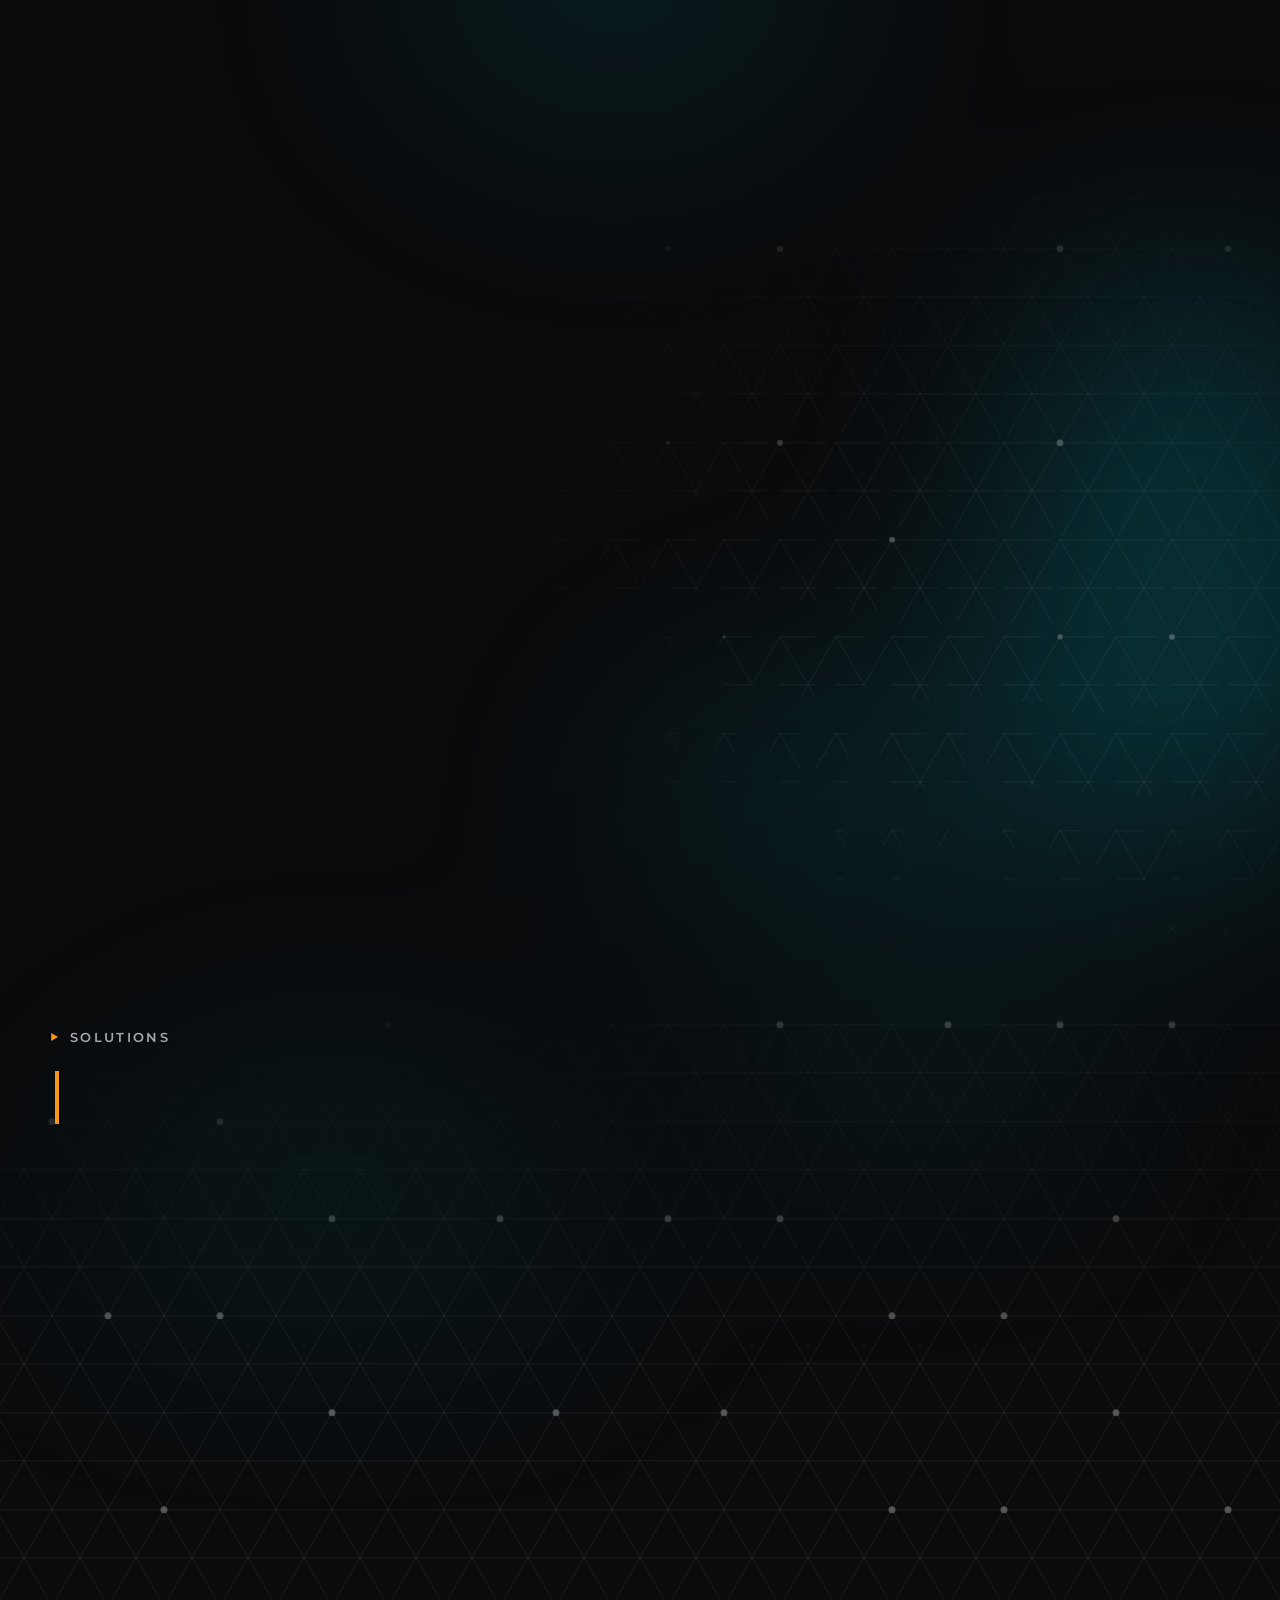
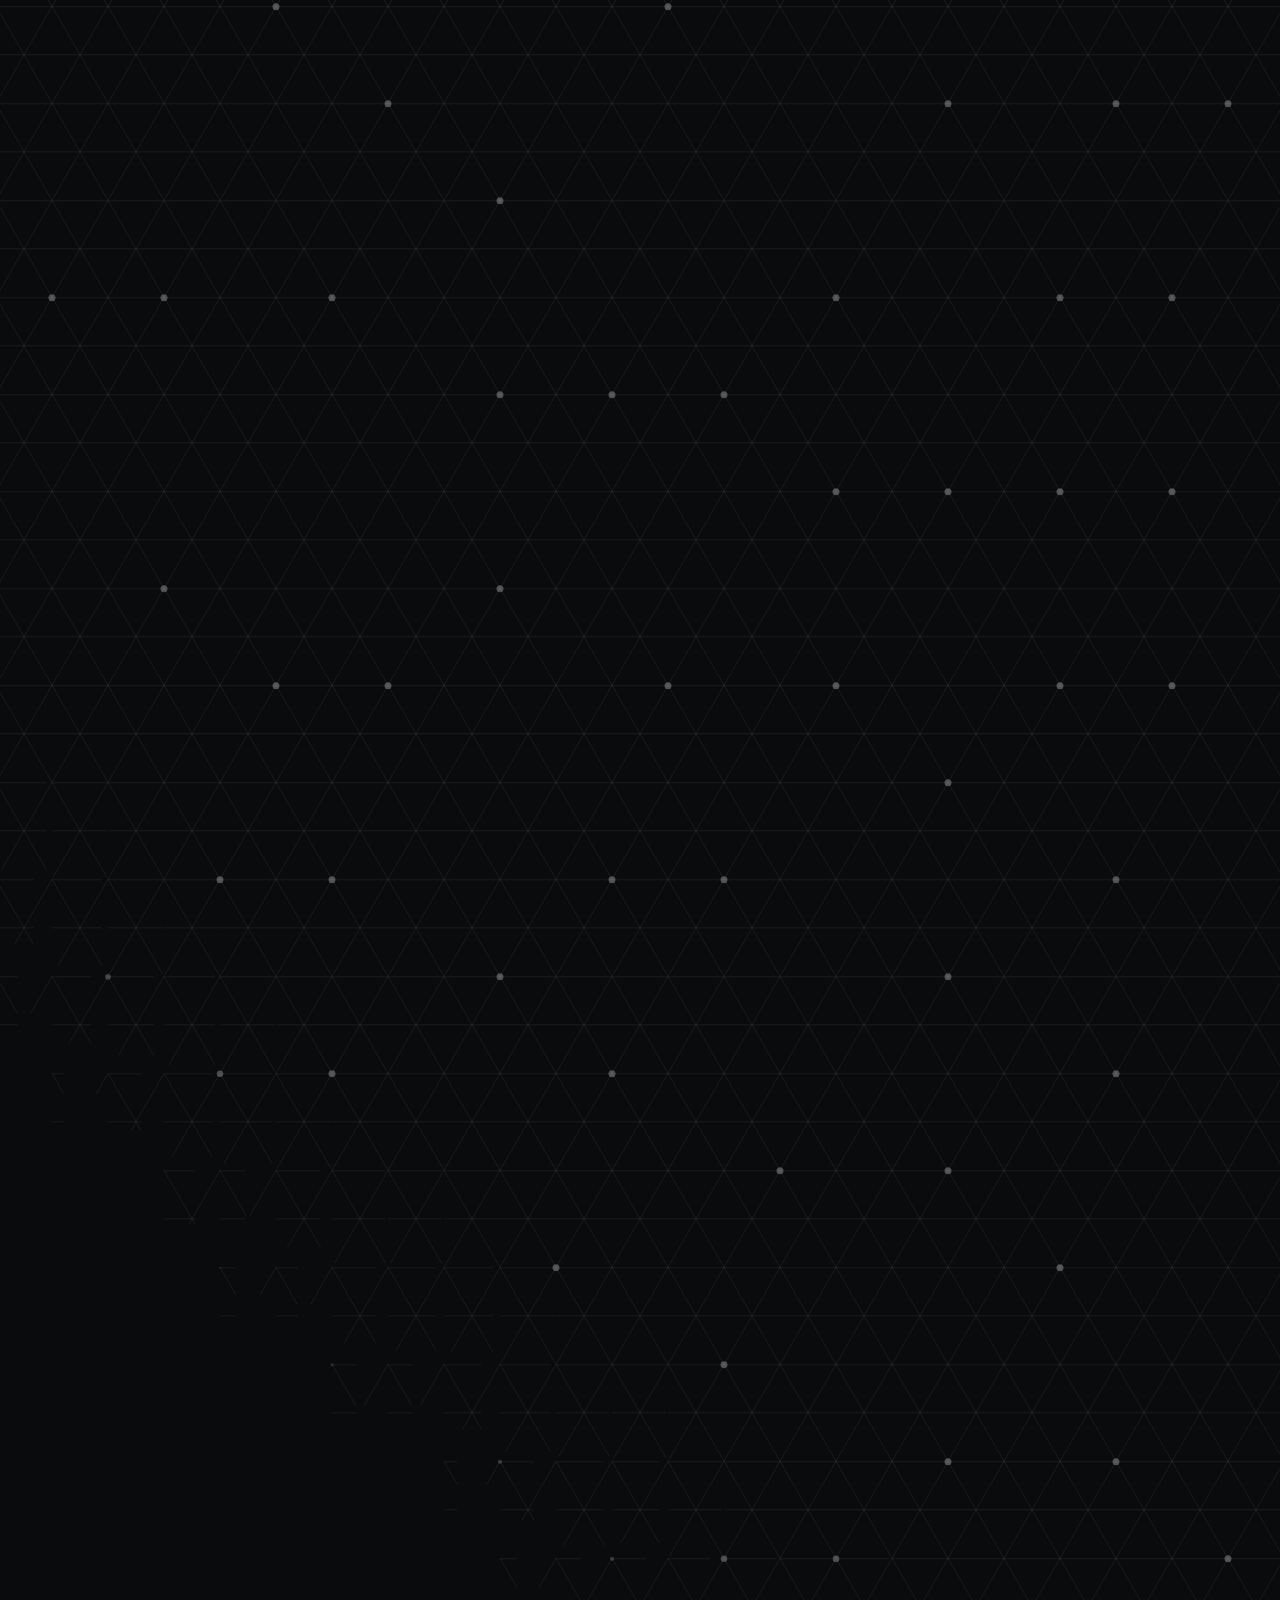
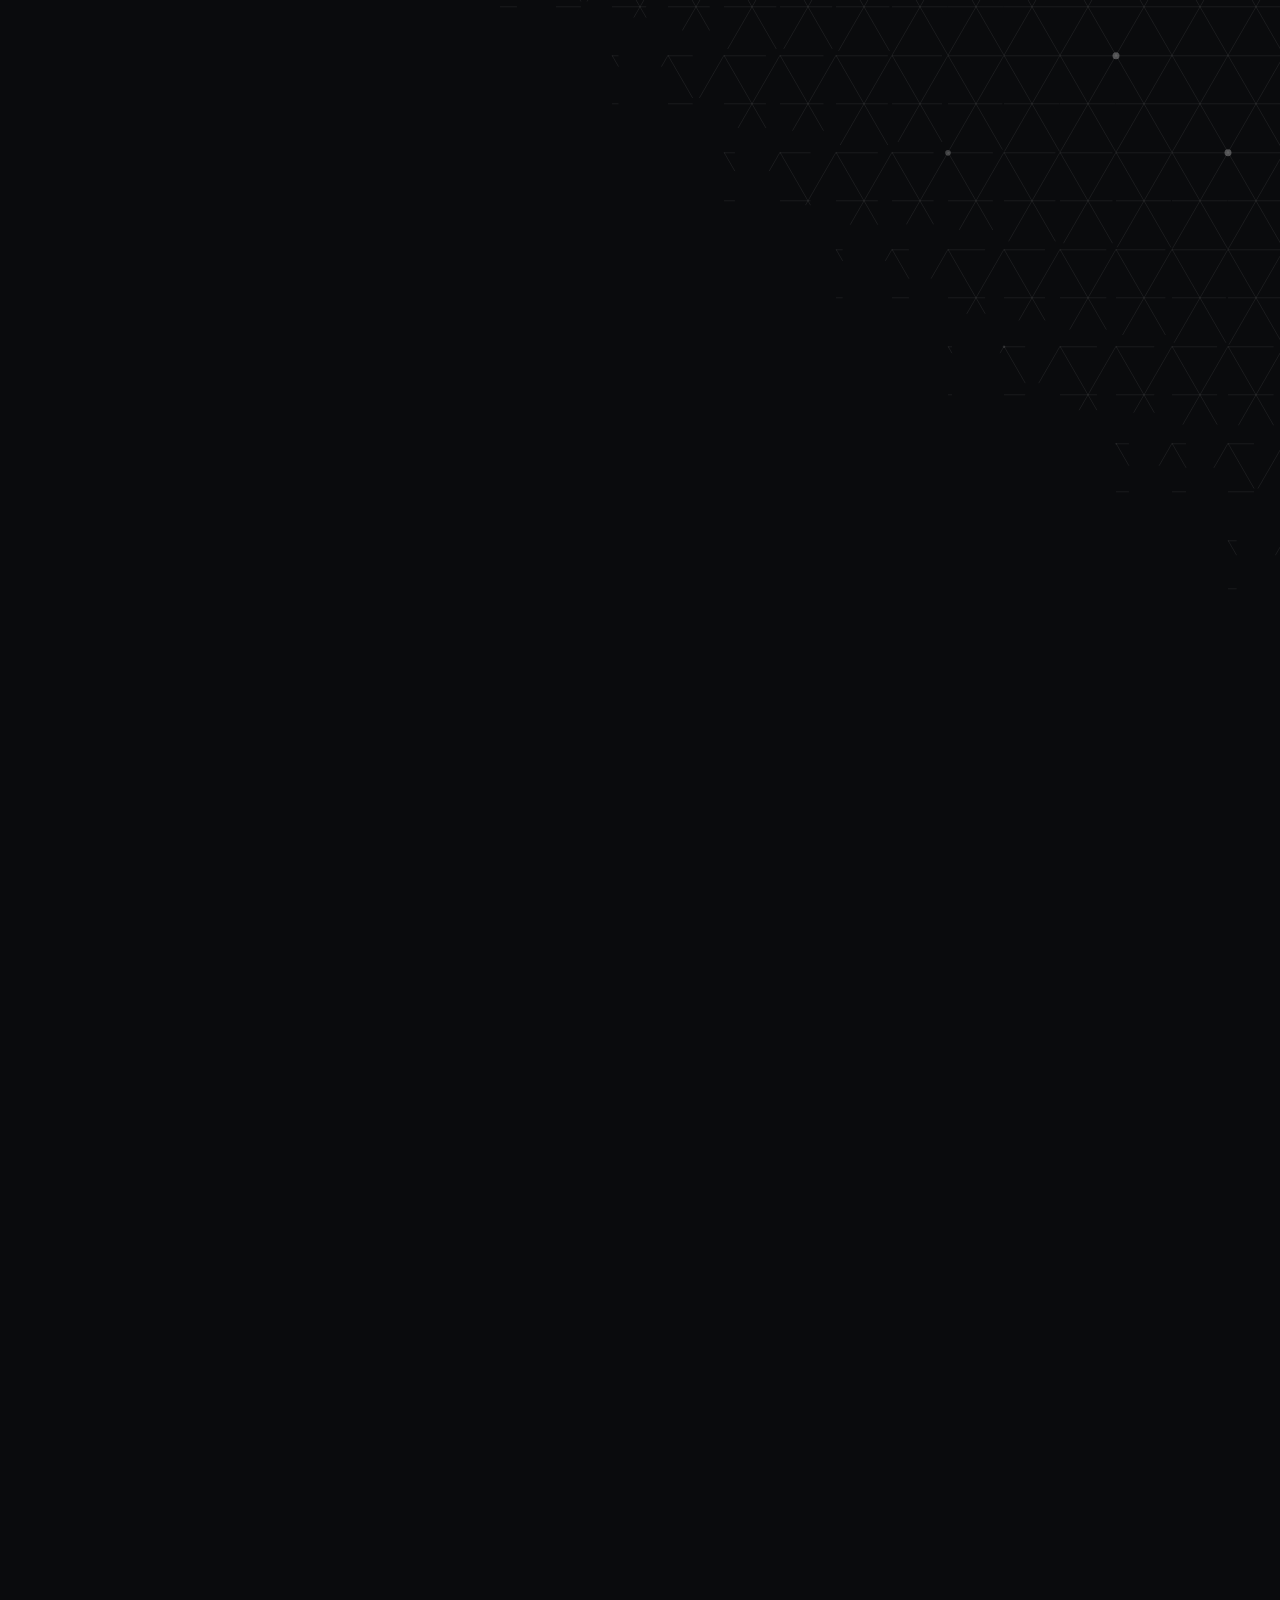
==== commit 051a3841: "Add favicon" ====
--- a/index.html
+++ b/index.html
@@ -4,6 +4,7 @@
 <meta charset="utf-8">
 <meta name="viewport" content="width=device-width, initial-scale=1">
 <title>Types — Move forward with clarity.</title>
+<link rel="icon" type="image/jpeg" href="assets/favicon-types.jpg">
 <link rel="stylesheet" href="css/tokens.css">
 <link rel="stylesheet" href="https://fonts.googleapis.com/css2?family=Montserrat:wght@300;400;500;600;700&display=swap">
 <link rel="stylesheet" href="css/site.css">
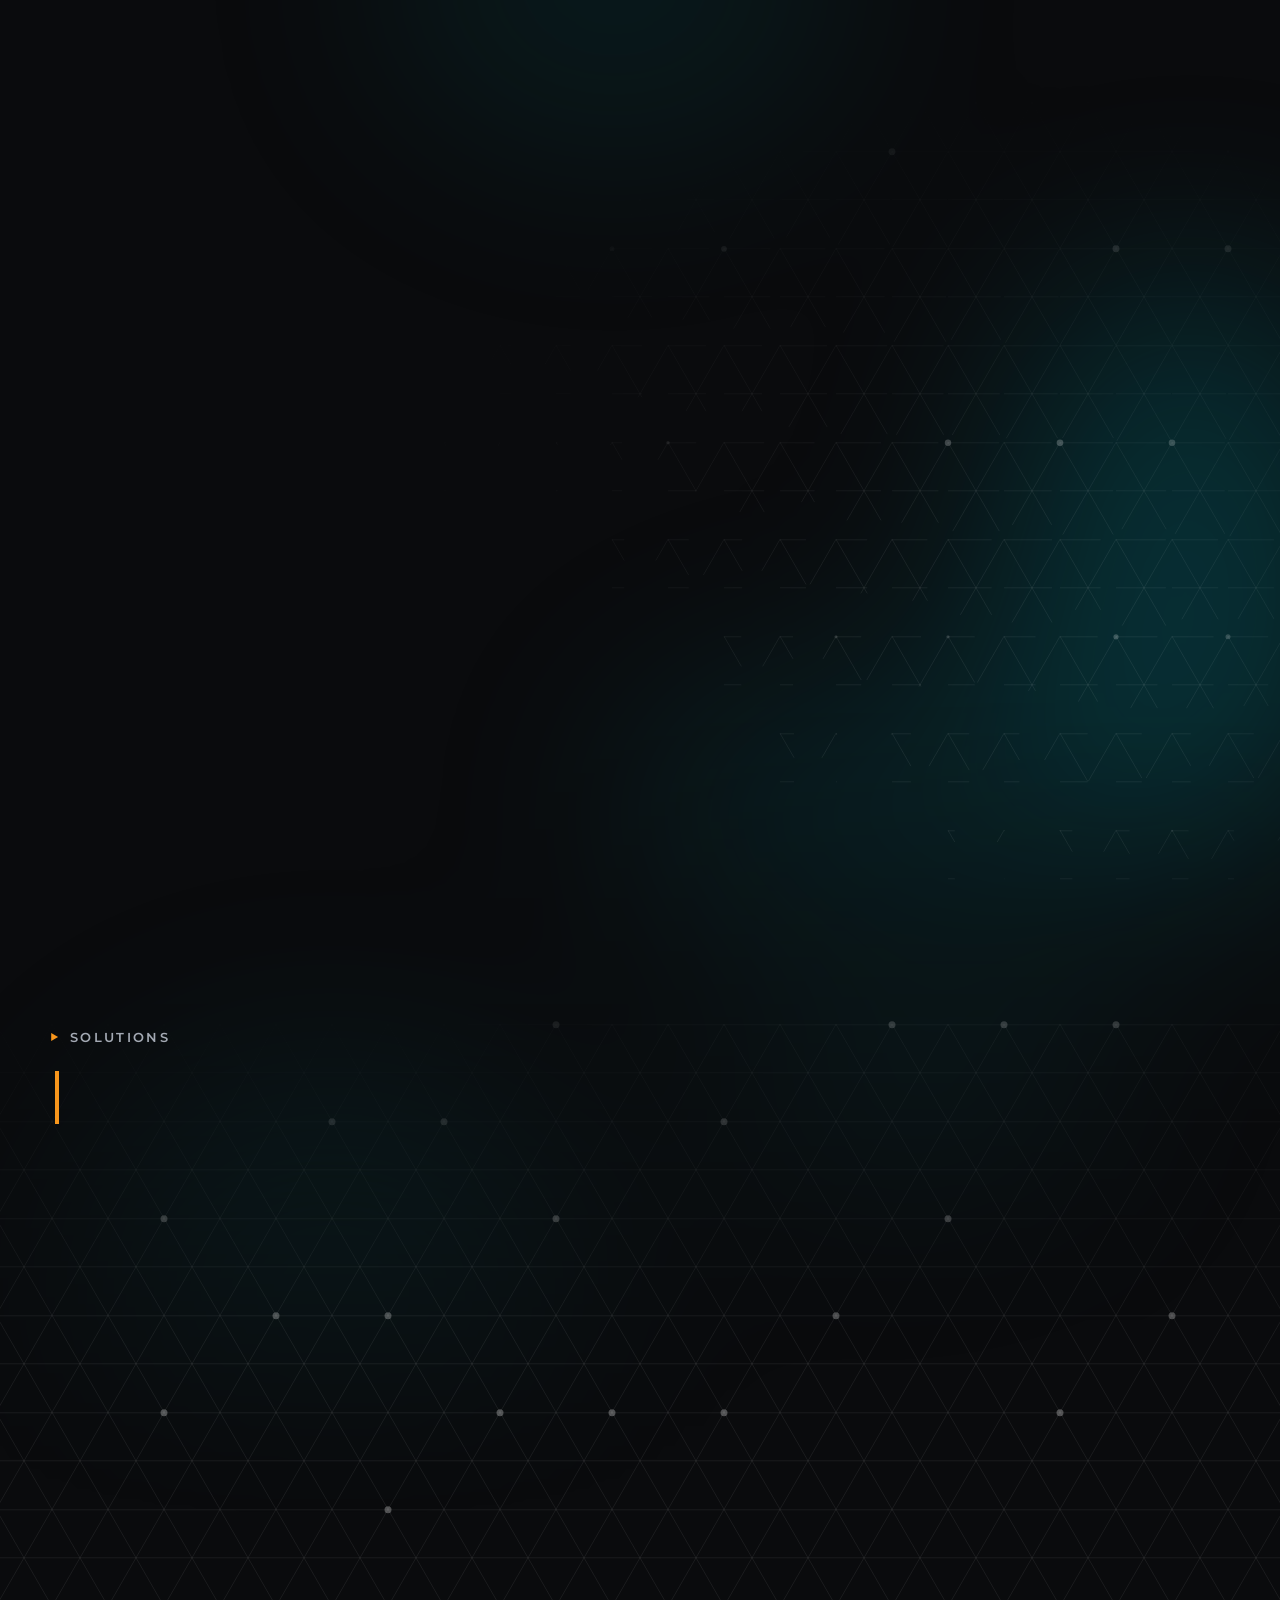
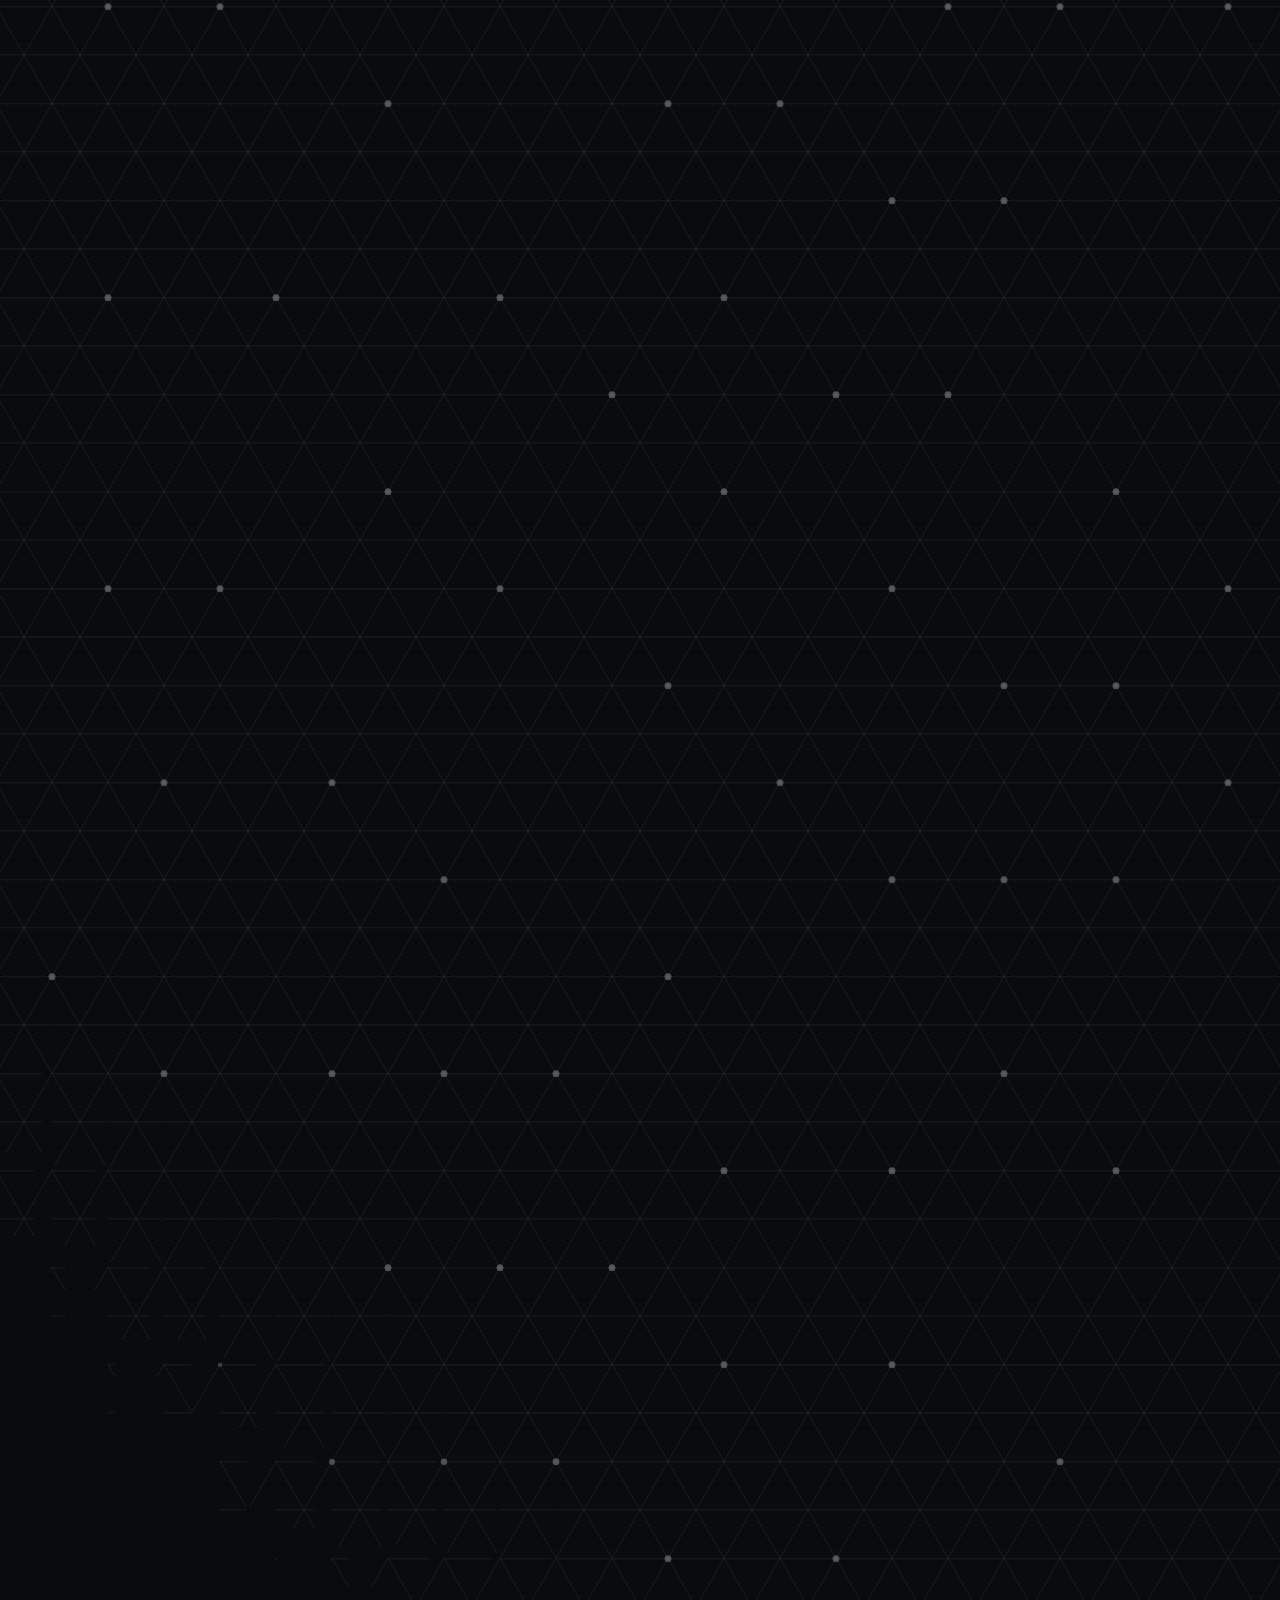
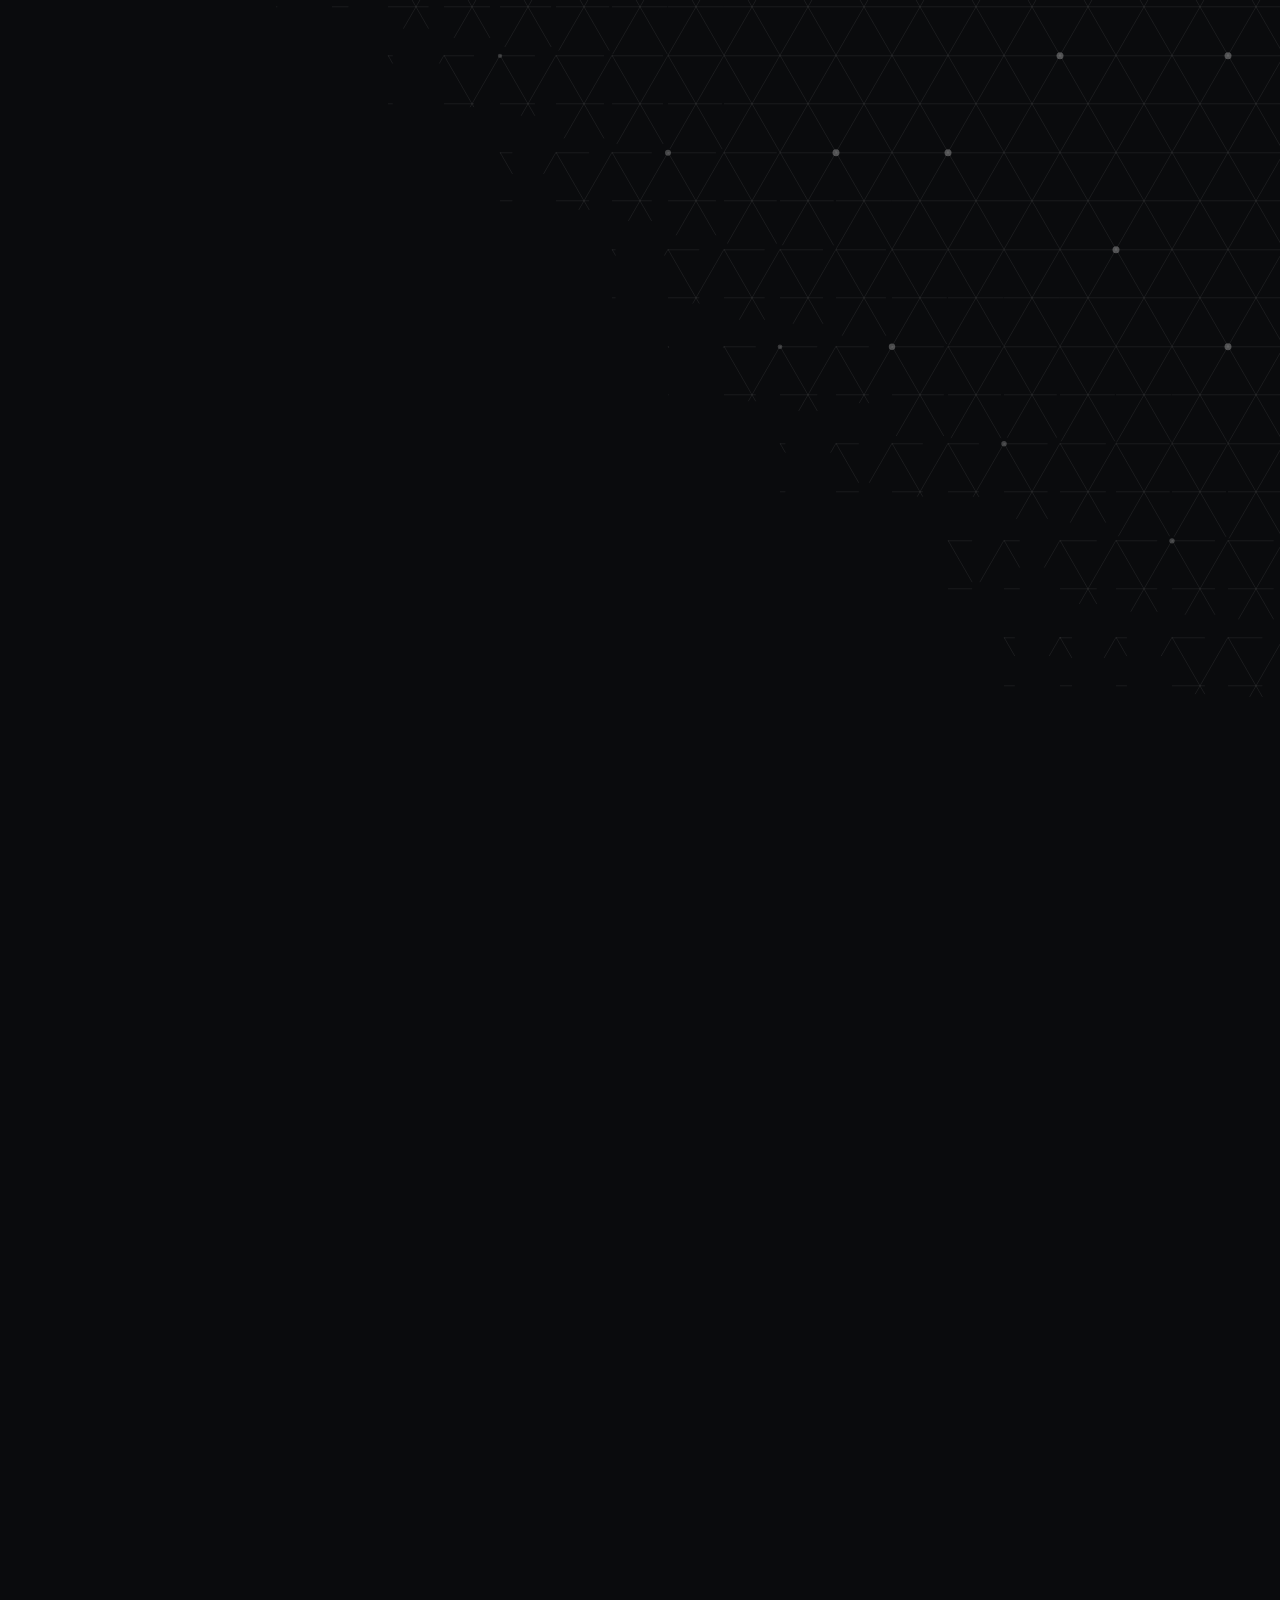
==== commit 3502c3fd: "Swap favicon to PNG" ====
--- a/index.html
+++ b/index.html
@@ -4,7 +4,7 @@
 <meta charset="utf-8">
 <meta name="viewport" content="width=device-width, initial-scale=1">
 <title>Types — Move forward with clarity.</title>
-<link rel="icon" type="image/jpeg" href="assets/favicon-types.jpg">
+<link rel="icon" type="image/png" href="assets/favicon-types.png">
 <link rel="stylesheet" href="css/tokens.css">
 <link rel="stylesheet" href="https://fonts.googleapis.com/css2?family=Montserrat:wght@300;400;500;600;700&display=swap">
 <link rel="stylesheet" href="css/site.css">
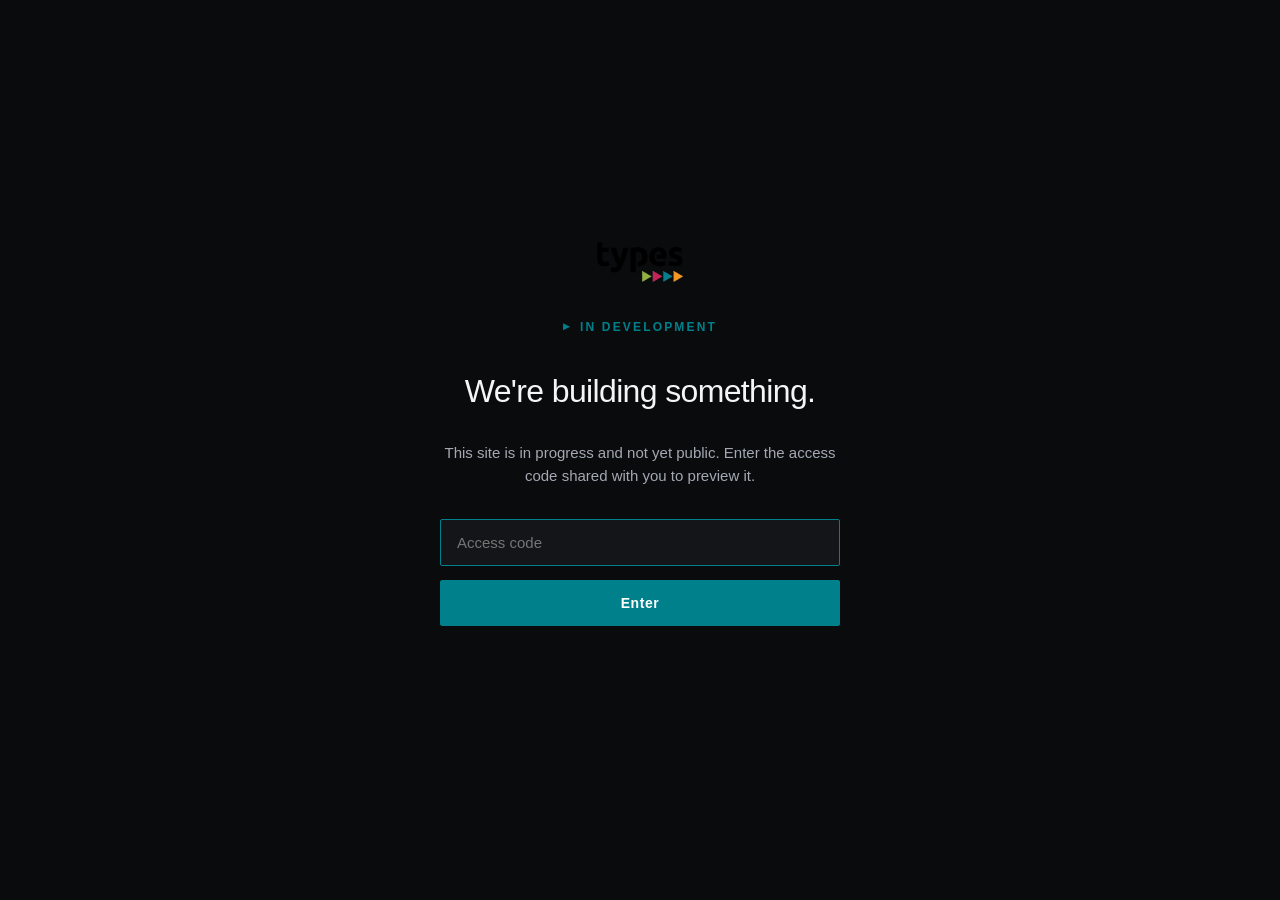
==== commit 4c7549c7: "Add home preview, Brand Building page and password gate - preview.html: home page; Method section no" ====
--- a/index.html
+++ b/index.html
@@ -1,189 +1,65 @@
 <!DOCTYPE html>
-<html lang="en">
+<html lang="en" translate="no">
 <head>
 <meta charset="utf-8">
 <meta name="viewport" content="width=device-width, initial-scale=1">
-<title>Types — Move forward with clarity.</title>
+<meta name="robots" content="noindex, nofollow">
+<meta name="google" content="notranslate">
+<title>Types — In development</title>
 <link rel="icon" type="image/png" href="assets/favicon-types.png">
 <link rel="stylesheet" href="css/tokens.css">
 <link rel="stylesheet" href="https://fonts.googleapis.com/css2?family=Montserrat:wght@300;400;500;600;700&display=swap">
-<link rel="stylesheet" href="css/site.css">
+<style>
+  *{box-sizing:border-box}
+  body{margin:0;min-height:100vh;background:var(--surface-page);color:var(--ink);font-family:var(--font-text,"Montserrat",sans-serif);display:flex;align-items:center;justify-content:center;padding:24px}
+  .gate{width:100%;max-width:400px;display:flex;flex-direction:column;align-items:center;gap:32px;text-align:center}
+  .gate img{height:40px;width:auto}
+  .gate h1{margin:0;font-family:var(--font-display,"Montserrat",sans-serif);font-weight:500;font-size:clamp(24px,4vw,32px);line-height:1.2;letter-spacing:-0.02em}
+  .gate p{margin:0;font-size:15px;line-height:1.5;color:var(--ink-muted)}
+  .tag{display:flex;align-items:center;gap:10px;font-size:12px;font-weight:600;letter-spacing:.18em;text-transform:uppercase;color:var(--brand-teal)}
+  .tag::before{content:"";width:7px;height:7px;background:var(--brand-teal);clip-path:polygon(0 0,100% 50%,0 100%)}
+  form{width:100%;display:flex;flex-direction:column;gap:14px}
+  input[type="password"]{width:100%;padding:14px 16px;background:var(--surface-raised);border:1px solid var(--border-subtle);border-radius:2px;color:var(--ink);font-family:inherit;font-size:15px;outline:none;transition:border-color .15s}
+  input[type="password"]:focus{border-color:var(--brand-teal)}
+  button{width:100%;padding:14px 16px;background:var(--brand-teal);border:1px solid var(--brand-teal);border-radius:2px;color:#fff;font-family:inherit;font-size:14px;font-weight:600;letter-spacing:.04em;cursor:pointer;transition:opacity .15s}
+  button:hover{opacity:.9}
+  .err{min-height:18px;font-size:13px;color:var(--brand-orange)}
+</style>
 </head>
 <body>
-<div id="root" class="ty-accent-green" style="position:relative;min-height:100vh;overflow-x:clip;overflow-y:visible;background:var(--surface-page);color:var(--ink);box-sizing:border-box;isolation:isolate">
-  <div aria-hidden="true" style="position:absolute;top:0;left:0;right:0;bottom:-70vh;z-index:0;pointer-events:none;-webkit-mask-image:linear-gradient(#000 45%,transparent 100%);mask-image:linear-gradient(#000 45%,transparent 100%)"><div id="blobs" style="position:absolute;inset:0;filter:blur(110px);opacity:0">
-    <div data-blob="" style="position:absolute;left:48%;top:44%;width:46vw;height:22vw;border-radius:50%;background:var(--brand-teal);opacity:.5"></div>
-    <div data-blob="" style="position:absolute;right:-8%;top:18%;width:30vw;height:48vw;border-radius:50%;background:var(--brand-teal);opacity:.8"></div>
-    <div data-blob="" style="position:absolute;left:55%;top:68%;width:34vw;height:12vw;border-radius:50%;background:var(--brand-teal);opacity:.6;transform:rotate(-8deg)"></div>
-    <div data-blob="" style="position:absolute;left:6%;top:70%;width:40vw;height:34vw;border-radius:50%;background:var(--brand-teal);opacity:.6"></div>
-    <div data-blob="" style="position:absolute;left:30%;top:-12%;width:36vw;height:26vw;border-radius:50%;background:var(--brand-teal);opacity:.35"></div>
-  </div></div>
-  <canvas id="grid" aria-hidden="true" style="position:absolute;top:0;left:0;z-index:1;width:100%;height:calc(100% + 220vh);display:block;pointer-events:none;-webkit-mask-image:radial-gradient(ellipse 70vw 90vh at 78% 75vh,#000 20%,transparent 75%),linear-gradient(to bottom,transparent 0,transparent 110vh,#000 150vh,#000 calc(100% - 40vh),transparent 100%);mask-image:radial-gradient(ellipse 70vw 90vh at 78% 75vh,#000 20%,transparent 75%),linear-gradient(to bottom,transparent 0,transparent 110vh,#000 150vh,#000 calc(100% - 40vh),transparent 100%)"></canvas>
-  <div id="content" style="position:relative;z-index:2;min-height:100vh;display:flex;flex-direction:column;padding:104px 32px 56px;box-sizing:border-box;opacity:0">
-    <header data-in="" class="ty-header" style="position:fixed;top:0;left:0;right:0;z-index:20;box-sizing:border-box;padding:14px 32px;border-bottom:3px solid var(--brand-teal);background:#ffffff;--ink:#0a0b0d;--ink-muted:#33373e;--ink-subtle:#4a4f57;--border-control:#6b7079;--surface-page:#ffffff;--surface-hover:#eef0f2;--focus-ring:#0a0b0d;color:#0a0b0d">
-      <a href="#" aria-label="Types — home" style="display:flex;align-items:center;height:48px"><img src="assets/types-logo.png" alt="Types" style="display:block;height:44px;width:auto"></a>
-      <span id="mark" aria-hidden="true" style="position:absolute;top:0;left:0;width:24px;height:16px;background:#8a8f98;clip-path:polygon(0 0,100% 0,50% 100%);transform:translate(0,-100%);transition:transform .45s cubic-bezier(.22,1,.36,1);pointer-events:none"></span>
-      <nav id="nav" class="ty-nav" aria-label="Main" style="gap:48px">
-        <a href="#solutions">Solutions</a>
-        <a href="#method">Method</a>
-        <a href="#about">About</a>
-        <a href="#faq">FAQ</a>
-      </nav>
-      <div class="ty-lang" role="group" aria-label="Language">
-        <button id="lang-en" lang="en" aria-pressed="true" onclick="setLang('en')">EN</button>
-        <button id="lang-es" lang="es" aria-pressed="false" onclick="setLang('es')">ES</button>
-      </div>
-    </header>
-    <div style="flex:1"></div>
-    <div style="display:flex;flex-direction:column;gap:24px;padding-left:clamp(0px,6vw,120px)">
-      <h1 style="margin:0 0 0 -.06em;font-family:var(--font-display);font-weight:500;font-size:clamp(56px,9vw,152px);line-height:.98;letter-spacing:-0.04em;text-wrap:balance">
-        <span data-line="" style="display:block;overflow:hidden;padding-bottom:.24em;margin-bottom:-.24em"><span style="display:block"><span id="mf">Move forward</span></span></span>
-        <span data-line="" style="display:block;overflow:hidden;padding-bottom:.24em;margin-bottom:-.24em"><span style="display:block"><span style="font-weight:300;color:var(--ink)">with </span><span style="display:inline-block;overflow:hidden;vertical-align:bottom;padding-bottom:.24em;margin-bottom:-.24em"><span id="word" style="display:inline-block">clarity.</span></span></span></span>
-      </h1>
-      <div data-in="" style="display:flex;flex-wrap:wrap;align-items:center;gap:16px 24px">
-        <p id="dd" style="margin:0;font-family:var(--font-text);font-size:19px;line-height:1.3;color:var(--ink);white-space:nowrap">Data-driven marketing for B2B companies building what's next.</p>
-      </div>
-    </div>
+  <div class="gate">
+    <img src="assets/types-logo.png" alt="Types">
+    <span class="tag">In development</span>
+    <h1>We're building something.</h1>
+    <p>This site is in progress and not yet public. Enter the access code shared with you to preview it.</p>
+    <form id="gate-form">
+      <input type="password" id="gate-pw" placeholder="Access code" autocomplete="off" autofocus>
+      <button type="submit">Enter</button>
+      <div class="err" id="gate-err"></div>
+    </form>
   </div>
-  <div id="intro" aria-hidden="true" style="position:fixed;inset:0;z-index:30;pointer-events:none;background:var(--surface-page)">
-    <div id="tri" aria-hidden="true" style="position:absolute;left:50%;top:50%;height:42vmin;width:36.37vmin;margin-left:-12.12vmin;margin-top:-21vmin;background:var(--brand-teal);clip-path:polygon(0 0,100% 50%,0 100%);transform-origin:33.33% 50%;will-change:transform"></div>
-  </div>
-</div>
-<section id="solutions" class="ty-accent-orange" style="position:relative;z-index:1;height:400vh;background:transparent;color:var(--ink);overflow-x:clip">
-  <div data-sol-sticky="" style="position:sticky;top:0;min-height:100vh;box-sizing:border-box;display:flex;flex-direction:column;gap:clamp(24px,4vh,48px);padding:clamp(112px,16vh,160px) clamp(16px,4vw,64px) clamp(24px,5vh,64px)">
-    <div style="position:relative;z-index:1;display:grid;grid-template-columns:minmax(0,1fr);gap:24px;align-items:end">
-      <div style="display:flex;flex-direction:column;gap:16px">
-        <span style="display:flex;align-items:center;gap:12px;font-family:var(--font-text);font-size:13px;font-weight:600;letter-spacing:.18em;text-transform:uppercase;color:var(--ink-muted)"><span class="ty-tri" aria-hidden="true" style="height:8px;width:6.9px;background:var(--accent)"></span>Solutions</span>
-        <h2 data-sol-h2="" style="margin:0;overflow:hidden;font-family:var(--font-display);font-weight:500;font-size:clamp(36px,min(5vw,10vh),84px);line-height:1;letter-spacing:-0.045em;text-wrap:balance" aria-label="What's Next?"><span aria-hidden="true" style="display:inline-grid"><span style="grid-area:1/1;visibility:hidden">What's Next?</span><span style="grid-area:1/1"><span data-type="">What's Next?</span><span data-caret="" style="display:inline-block;width:.06em;height:.82em;margin-left:.06em;vertical-align:-.04em;background:var(--accent)"></span></span></span></h2>
-      </div>
-    </div>
-    <div data-sol-grid="" style="position:relative;z-index:1;flex:none;margin-top:auto;margin-bottom:auto;display:grid;grid-template-columns:repeat(4,minmax(0,1fr));gap:24px">
-      <article data-sol="" class="ty-accent-green" style="position:relative;min-width:0;display:flex;flex-direction:column">
-        <a href="#brand-building" data-sol-card="" style="position:relative;flex:1;box-sizing:border-box;display:block;text-decoration:none;color:var(--ink);background:var(--surface-raised);border:1px solid var(--border-subtle);border-radius:2px;clip-path:inset(50% 100% calc(50% - 3px) 0);transition:border-color .15s">
-          <span data-sol-fill="" aria-hidden="true" style="position:absolute;inset:0;background:var(--accent)"></span>
-          <span data-sol-num="" aria-hidden="true" style="position:absolute;inset:0;display:flex;align-items:center;justify-content:center;font-family:var(--font-text);font-size:15px;font-weight:600;letter-spacing:.18em;color:var(--ink-muted);opacity:0;pointer-events:none"></span>
-          <span aria-hidden="true" style="position:absolute;left:0;right:0;top:0;height:2px;background:var(--accent)"></span>
-          <span style="position:relative;min-height:100%;box-sizing:border-box;padding:clamp(16px,min(2.2vw,3.4vh),32px);display:grid;grid-template-rows:auto;align-content:start;row-gap:clamp(10px,1.8vh,24px)">
-            <span data-sol-in="" style="display:flex;justify-content:space-between;align-items:center;font-family:var(--font-text);font-size:13px;font-weight:600;letter-spacing:.18em;color:var(--ink-muted)">01<span class="ty-tri" aria-hidden="true" style="height:10px;width:8.7px;background:var(--accent)"></span></span>
-            <span data-sol-in="" style="font-family:var(--font-display);font-weight:500;font-size:clamp(20px,min(2.2vw,3.6vh),34px);line-height:1.08;letter-spacing:-0.02em;text-wrap:balance;min-height:2.16em;padding-top:clamp(10px,1.8vh,24px);border-top:1px solid var(--border-subtle)"><span style="display:block">Brand</span><span style="display:block">Building</span></span>
-            <span data-sol-in="" style="min-height:2.8em;font-family:var(--font-display);font-size:clamp(14px,min(1.3vw,2.3vh),19px);line-height:1.4;color:var(--ink-muted);text-wrap:pretty">"I need my company to be recognized for its value"</span>
-            <span data-sol-in="" data-sol-list="" style="display:flex;flex-direction:column;gap:clamp(8px,1.6vh,14px);padding-top:clamp(12px,2.4vh,20px);border-top:1px solid var(--border-subtle);font-family:var(--font-text);font-size:clamp(13px,min(1vw,2vh),15px);font-weight:500">
-              <span style="display:flex;align-items:center;gap:10px"><span class="ty-tri" aria-hidden="true" style="height:8px;width:6.9px;background:var(--accent)"></span>Corporate Identity</span>
-              <span style="display:flex;align-items:center;gap:10px"><span class="ty-tri" aria-hidden="true" style="height:8px;width:6.9px;background:var(--accent)"></span>Commercial Assets</span>
-              <span style="display:flex;align-items:center;gap:10px"><span class="ty-tri" aria-hidden="true" style="height:8px;width:6.9px;background:var(--accent)"></span>Market Authority</span>
-            </span>
-            <span data-sol-in="" class="ty-btn ty-btn--primary" style="justify-self:start;margin-top:8px;background:var(--accent);border-color:var(--accent);color:#ffffff">Explore<span class="ty-tri" aria-hidden="true" style="background:currentColor"></span></span>
-          </span>
-        </a>
-      </article>
-      <article data-sol="" class="ty-accent-magenta" style="position:relative;min-width:0;display:flex;flex-direction:column">
-        <a href="#lead-generation" data-sol-card="" style="position:relative;flex:1;box-sizing:border-box;display:block;text-decoration:none;color:var(--ink);background:var(--surface-raised);border:1px solid var(--border-subtle);border-radius:2px;clip-path:inset(50% 100% calc(50% - 3px) 0);transition:border-color .15s">
-          <span data-sol-fill="" aria-hidden="true" style="position:absolute;inset:0;background:var(--accent)"></span>
-          <span data-sol-num="" aria-hidden="true" style="position:absolute;inset:0;display:flex;align-items:center;justify-content:center;font-family:var(--font-text);font-size:15px;font-weight:600;letter-spacing:.18em;color:var(--ink-muted);opacity:0;pointer-events:none"></span>
-          <span aria-hidden="true" style="position:absolute;left:0;right:0;top:0;height:2px;background:var(--accent)"></span>
-          <span style="position:relative;min-height:100%;box-sizing:border-box;padding:clamp(16px,min(2.2vw,3.4vh),32px);display:grid;grid-template-rows:auto;align-content:start;row-gap:clamp(10px,1.8vh,24px)">
-            <span data-sol-in="" style="display:flex;justify-content:space-between;align-items:center;font-family:var(--font-text);font-size:13px;font-weight:600;letter-spacing:.18em;color:var(--ink-muted)">02<span class="ty-tri" aria-hidden="true" style="height:10px;width:8.7px;background:var(--accent)"></span></span>
-            <span data-sol-in="" style="font-family:var(--font-display);font-weight:500;font-size:clamp(20px,min(2.2vw,3.6vh),34px);line-height:1.08;letter-spacing:-0.02em;text-wrap:balance;min-height:2.16em;padding-top:clamp(10px,1.8vh,24px);border-top:1px solid var(--border-subtle)"><span style="display:block">Lead</span><span style="display:block">Generation</span></span>
-            <span data-sol-in="" style="min-height:2.8em;font-family:var(--font-display);font-size:clamp(14px,min(1.3vw,2.3vh),19px);line-height:1.4;color:var(--ink-muted);text-wrap:pretty">"I need a predictable flow of qualified opportunities"</span>
-            <span data-sol-in="" data-sol-list="" style="display:flex;flex-direction:column;gap:clamp(8px,1.6vh,14px);padding-top:clamp(12px,2.4vh,20px);border-top:1px solid var(--border-subtle);font-family:var(--font-text);font-size:clamp(13px,min(1vw,2vh),15px);font-weight:500">
-              <span style="display:flex;align-items:center;gap:10px"><span class="ty-tri" aria-hidden="true" style="height:8px;width:6.9px;background:var(--accent)"></span>Prospecting</span>
-              <span style="display:flex;align-items:center;gap:10px"><span class="ty-tri" aria-hidden="true" style="height:8px;width:6.9px;background:var(--accent)"></span>Audience Growth</span>
-              <span style="display:flex;align-items:center;gap:10px"><span class="ty-tri" aria-hidden="true" style="height:8px;width:6.9px;background:var(--accent)"></span>Customer Retention</span>
-            </span>
-            <span data-sol-in="" class="ty-btn ty-btn--primary" style="justify-self:start;margin-top:8px;background:var(--accent);border-color:var(--accent);color:#ffffff">Explore<span class="ty-tri" aria-hidden="true" style="background:currentColor"></span></span>
-          </span>
-        </a>
-      </article>
-      <article data-sol="" class="ty-accent-teal" style="position:relative;min-width:0;display:flex;flex-direction:column">
-        <a href="#content-globalization" data-sol-card="" style="position:relative;flex:1;box-sizing:border-box;display:block;text-decoration:none;color:var(--ink);background:var(--surface-raised);border:1px solid var(--border-subtle);border-radius:2px;clip-path:inset(50% 100% calc(50% - 3px) 0);transition:border-color .15s">
-          <span data-sol-fill="" aria-hidden="true" style="position:absolute;inset:0;background:var(--accent)"></span>
-          <span data-sol-num="" aria-hidden="true" style="position:absolute;inset:0;display:flex;align-items:center;justify-content:center;font-family:var(--font-text);font-size:15px;font-weight:600;letter-spacing:.18em;color:var(--ink-muted);opacity:0;pointer-events:none"></span>
-          <span aria-hidden="true" style="position:absolute;left:0;right:0;top:0;height:2px;background:var(--accent)"></span>
-          <span style="position:relative;min-height:100%;box-sizing:border-box;padding:clamp(16px,min(2.2vw,3.4vh),32px);display:grid;grid-template-rows:auto;align-content:start;row-gap:clamp(10px,1.8vh,24px)">
-            <span data-sol-in="" style="display:flex;justify-content:space-between;align-items:center;font-family:var(--font-text);font-size:13px;font-weight:600;letter-spacing:.18em;color:var(--ink-muted)">03<span class="ty-tri" aria-hidden="true" style="height:10px;width:8.7px;background:var(--accent)"></span></span>
-            <span data-sol-in="" style="font-family:var(--font-display);font-weight:500;font-size:clamp(20px,min(2.2vw,3.6vh),34px);line-height:1.08;letter-spacing:-0.02em;text-wrap:balance;min-height:2.16em;padding-top:clamp(10px,1.8vh,24px);border-top:1px solid var(--border-subtle)"><span style="display:block">Content</span><span style="display:block">Globalization</span></span>
-            <span data-sol-in="" style="min-height:2.8em;font-family:var(--font-display);font-size:clamp(14px,min(1.3vw,2.3vh),19px);line-height:1.4;color:var(--ink-muted);text-wrap:pretty">"I need my brand to remain relevant across markets"</span>
-            <span data-sol-in="" data-sol-list="" style="display:flex;flex-direction:column;gap:clamp(8px,1.6vh,14px);padding-top:clamp(12px,2.4vh,20px);border-top:1px solid var(--border-subtle);font-family:var(--font-text);font-size:clamp(13px,min(1vw,2vh),15px);font-weight:500">
-              <span style="display:flex;align-items:center;gap:10px"><span class="ty-tri" aria-hidden="true" style="height:8px;width:6.9px;background:var(--accent)"></span>Multilingual Localization</span>
-              <span style="display:flex;align-items:center;gap:10px"><span class="ty-tri" aria-hidden="true" style="height:8px;width:6.9px;background:var(--accent)"></span>Digital Accessibility</span>
-              <span style="display:flex;align-items:center;gap:10px"><span class="ty-tri" aria-hidden="true" style="height:8px;width:6.9px;background:var(--accent)"></span>Creative Production</span>
-            </span>
-            <span data-sol-in="" class="ty-btn ty-btn--primary" style="justify-self:start;margin-top:8px;background:var(--accent);border-color:var(--accent);color:#ffffff">Explore<span class="ty-tri" aria-hidden="true" style="background:currentColor"></span></span>
-          </span>
-        </a>
-      </article>
-      <article data-sol="" class="ty-accent-orange" style="position:relative;min-width:0;display:flex;flex-direction:column">
-        <a href="#business-intelligence" data-sol-card="" style="position:relative;flex:1;box-sizing:border-box;display:block;text-decoration:none;color:var(--ink);background:var(--surface-raised);border:1px solid var(--border-subtle);border-radius:2px;clip-path:inset(50% 100% calc(50% - 3px) 0);transition:border-color .15s">
-          <span data-sol-fill="" aria-hidden="true" style="position:absolute;inset:0;background:var(--accent)"></span>
-          <span data-sol-num="" aria-hidden="true" style="position:absolute;inset:0;display:flex;align-items:center;justify-content:center;font-family:var(--font-text);font-size:15px;font-weight:600;letter-spacing:.18em;color:var(--ink-muted);opacity:0;pointer-events:none"></span>
-          <span aria-hidden="true" style="position:absolute;left:0;right:0;top:0;height:2px;background:var(--accent)"></span>
-          <span style="position:relative;min-height:100%;box-sizing:border-box;padding:clamp(16px,min(2.2vw,3.4vh),32px);display:grid;grid-template-rows:auto;align-content:start;row-gap:clamp(10px,1.8vh,24px)">
-            <span data-sol-in="" style="display:flex;justify-content:space-between;align-items:center;font-family:var(--font-text);font-size:13px;font-weight:600;letter-spacing:.18em;color:var(--ink-muted)">04<span class="ty-tri" aria-hidden="true" style="height:10px;width:8.7px;background:var(--accent)"></span></span>
-            <span data-sol-in="" style="font-family:var(--font-display);font-weight:500;font-size:clamp(20px,min(2.2vw,3.6vh),34px);line-height:1.08;letter-spacing:-0.02em;text-wrap:balance;min-height:2.16em;padding-top:clamp(10px,1.8vh,24px);border-top:1px solid var(--border-subtle)"><span style="display:block">Business</span><span style="display:block">Intelligence</span></span>
-            <span data-sol-in="" style="min-height:2.8em;font-family:var(--font-display);font-size:clamp(14px,min(1.3vw,2.3vh),19px);line-height:1.4;color:var(--ink-muted);text-wrap:pretty">"I need clarity to make better decisions"</span>
-            <span data-sol-in="" data-sol-list="" style="display:flex;flex-direction:column;gap:clamp(8px,1.6vh,14px);padding-top:clamp(12px,2.4vh,20px);border-top:1px solid var(--border-subtle);font-family:var(--font-text);font-size:clamp(13px,min(1vw,2vh),15px);font-weight:500">
-              <span style="display:flex;align-items:center;gap:10px"><span class="ty-tri" aria-hidden="true" style="height:8px;width:6.9px;background:var(--accent)"></span>Data Integration</span>
-              <span style="display:flex;align-items:center;gap:10px"><span class="ty-tri" aria-hidden="true" style="height:8px;width:6.9px;background:var(--accent)"></span>Performance Measurement</span>
-              <span style="display:flex;align-items:center;gap:10px"><span class="ty-tri" aria-hidden="true" style="height:8px;width:6.9px;background:var(--accent)"></span>Decision Systems</span>
-            </span>
-            <span data-sol-in="" class="ty-btn ty-btn--primary" style="justify-self:start;margin-top:8px;background:var(--accent);border-color:var(--accent);color:#ffffff">Explore<span class="ty-tri" aria-hidden="true" style="background:currentColor"></span></span>
-          </span>
-        </a>
-      </article>
-    </div>
-    <div data-sol-cover="" aria-hidden="true" style="position:absolute;inset:0;z-index:0;pointer-events:none;background:#ffffff;clip-path:polygon(0 0,0 0,0 0)"></div>
-    <h2 data-m-title="" style="position:absolute;left:0;top:0;z-index:3;margin:0;font-family:var(--font-display);font-weight:500;font-size:min(7.6vw,16vh);line-height:1;letter-spacing:-0.045em;white-space:nowrap;color:#0a0b0d;transform-origin:0 0;opacity:0;pointer-events:none;will-change:transform">The Types Method</h2>
-  </div>
-</section>
-<section id="method" style="position:relative;z-index:2;margin-top:-100vh;visibility:hidden;background:#ffffff;color:#0a0b0d;--ink:#0a0b0d;--ink-muted:#1f2227;--ink-subtle:#22252a;--border-subtle:#d4d6da;--border-control:#3a3e45;--surface-page:#ffffff;--accent:var(--brand-teal);--focus-ring:#0a0b0d">
+  <script>
+    var PASSWORD = "types2025";
 
-  <div data-m-grid="" style="display:grid;grid-template-columns:minmax(0,5fr) minmax(0,7fr);column-gap:clamp(24px,6vw,112px);padding:0 clamp(16px,4vw,64px)">
-    <div data-m-left="" style="position:sticky;top:0;height:100vh;box-sizing:border-box;padding-top:79px;display:flex;flex-direction:column;justify-content:center;gap:clamp(24px,4vh,40px)">
-      <div style="display:flex;flex-direction:column;gap:16px"><span style="display:flex;align-items:center;gap:12px;font-family:var(--font-text);font-size:13px;font-weight:600;letter-spacing:.18em;text-transform:uppercase;color:var(--ink-muted)"><span class="ty-tri" aria-hidden="true" style="flex:none;height:8px;width:6.9px;background:var(--accent)"></span>Method</span><h2 data-m-h2="" style="margin:0;font-family:var(--font-display);font-weight:500;font-size:26px;line-height:1;letter-spacing:-0.045em;white-space:nowrap;color:#0a0b0d">The Types Method</h2></div>
+    var form = document.getElementById('gate-form');
+    var input = document.getElementById('gate-pw');
+    var err = document.getElementById('gate-err');
 
-      <div style="display:flex;flex-direction:column;gap:14px;padding-top:clamp(24px,4vh,40px);border-top:1px solid var(--border-subtle)">
-        <span data-m-count="" style="font-family:var(--font-text);font-size:13px;font-weight:600;letter-spacing:.18em;color:var(--ink-muted)">01 / 05</span>
-        <span style="display:block;overflow:hidden;font-size:clamp(56px,7vw,120px);line-height:.95;padding-bottom:.3em;margin-bottom:-.3em"><span data-m-word="" style="display:block;font-family:var(--font-display);font-weight:500;font-size:clamp(56px,7vw,120px);line-height:.95;letter-spacing:-0.05em;margin-left:-.05em">Explore</span></span>
-      </div>
-      <div style="display:flex;flex-wrap:wrap;align-items:center;gap:10px 14px"><span data-m-lbl="" style="font-family:var(--font-text);font-size:13px;font-weight:600;letter-spacing:.18em;text-transform:uppercase;color:var(--ink-subtle);transition:color .15s">Explore</span><span class="ty-tri" aria-hidden="true" style="flex:none;height:7px;width:6.1px;background:var(--border-control)"></span><span data-m-lbl="" style="font-family:var(--font-text);font-size:13px;font-weight:600;letter-spacing:.18em;text-transform:uppercase;color:var(--ink-subtle);transition:color .15s">Design</span><span class="ty-tri" aria-hidden="true" style="flex:none;height:7px;width:6.1px;background:var(--border-control)"></span><span data-m-lbl="" style="font-family:var(--font-text);font-size:13px;font-weight:600;letter-spacing:.18em;text-transform:uppercase;color:var(--ink-subtle);transition:color .15s">Build</span><span class="ty-tri" aria-hidden="true" style="flex:none;height:7px;width:6.1px;background:var(--border-control)"></span><span data-m-lbl="" style="font-family:var(--font-text);font-size:13px;font-weight:600;letter-spacing:.18em;text-transform:uppercase;color:var(--ink-subtle);transition:color .15s">Measure</span><span class="ty-tri" aria-hidden="true" style="flex:none;height:7px;width:6.1px;background:var(--border-control)"></span><span data-m-lbl="" style="font-family:var(--font-text);font-size:13px;font-weight:600;letter-spacing:.18em;text-transform:uppercase;color:var(--ink-subtle);transition:color .15s">Evolve</span></div>
-    </div>
-    <div data-m-right="" style="position:relative;padding:70vh 0 30vh clamp(32px,4vw,64px)">
-      <span data-m-track="" aria-hidden="true" style="position:absolute;left:0;top:70vh;bottom:30vh;width:1px;background:var(--border-subtle)"></span>
-      <span data-m-fill="" aria-hidden="true" style="position:absolute;left:-.5px;top:70vh;width:2px;height:0;background:var(--accent)"></span>
-      <span data-m-mark="" aria-hidden="true" class="ty-tri" style="position:absolute;left:-3px;top:70vh;margin-top:-7px;height:14px;width:12.1px;background:var(--accent)"></span>
-      <article data-m-step="" style="min-height:72vh;box-sizing:border-box;padding:48px 0;display:flex;flex-direction:column;justify-content:center;gap:24px">
-        <span data-m-in="" style="display:flex;align-items:center;gap:12px;font-family:var(--font-text);font-size:13px;font-weight:600;letter-spacing:.18em;color:var(--ink-muted);text-transform:uppercase">01<span aria-hidden="true" style="width:24px;height:1px;background:var(--border-control)"></span>Explore</span>
-        <h3 data-m-in="" style="margin:0;font-family:var(--font-display);font-weight:500;font-size:clamp(32px,3.6vw,60px);line-height:1.08;letter-spacing:-0.025em;color:var(--accent);text-wrap:balance">Where are we today?</h3>
-        <p data-m-in="" style="margin:0;font-family:var(--font-text);font-size:17px;line-height:1.5;color:var(--ink-muted);max-width:40ch;text-wrap:pretty;font-size:19px">Before proposing, we understand.</p>
-        <div data-m-in="" style="display:grid;grid-template-columns:repeat(auto-fit,minmax(min(240px,100%),1fr));gap:32px;padding-top:24px;border-top:1px solid var(--border-subtle)"><div style="display:flex;flex-direction:column;gap:14px;min-width:0"><span style="font-family:var(--font-text);font-size:12px;font-weight:600;letter-spacing:.18em;text-transform:uppercase;color:var(--brand-teal)">Activities</span><ul style="margin:0;padding:0;list-style:none;display:flex;flex-direction:column;gap:10px;font-family:var(--font-text);font-size:15px;font-weight:500;line-height:1.35"><li style="display:flex;align-items:flex-start;gap:10px"><span class="ty-tri" aria-hidden="true" style="flex:none;height:8px;width:6.9px;background:var(--accent);margin-top:.4em"></span><span>Initial information gathering</span></li></ul></div><div style="display:flex;flex-direction:column;gap:10px;min-width:0;"><span style="font-family:var(--font-text);font-size:12px;font-weight:600;letter-spacing:.18em;text-transform:uppercase;color:var(--ink-subtle)">Deliverable</span><span style="font-family:var(--font-display);font-size:19px;font-weight:600;line-height:1.25;letter-spacing:-0.01em;text-wrap:balance">Opportunity Brief</span><span style="font-family:var(--font-text);font-size:15px;line-height:1.5;color:var(--ink-muted);text-wrap:pretty;max-width:46ch">A concise summary of our understanding of the business, along with the proposed next steps for the personalized offer phase.</span></div></div>
-      </article>
-      <article data-m-step="" style="min-height:72vh;box-sizing:border-box;padding:48px 0;display:flex;flex-direction:column;justify-content:center;gap:24px">
-        <span data-m-in="" style="display:flex;align-items:center;gap:12px;font-family:var(--font-text);font-size:13px;font-weight:600;letter-spacing:.18em;color:var(--ink-muted);text-transform:uppercase">02<span aria-hidden="true" style="width:24px;height:1px;background:var(--border-control)"></span>Design</span>
-        <h3 data-m-in="" style="margin:0;font-family:var(--font-display);font-weight:500;font-size:clamp(32px,3.6vw,60px);line-height:1.08;letter-spacing:-0.025em;color:var(--accent);text-wrap:balance">Where is the opportunity?</h3>
-        <p data-m-in="" style="margin:0;font-family:var(--font-text);font-size:17px;line-height:1.5;color:var(--ink-muted);max-width:40ch;text-wrap:pretty;font-size:19px">Every transformation starts with clarity.</p>
-        <div data-m-in="" style="display:grid;grid-template-columns:repeat(auto-fit,minmax(min(240px,100%),1fr));gap:32px;padding-top:24px;border-top:1px solid var(--border-subtle)"><div style="display:flex;flex-direction:column;gap:14px;min-width:0"><span style="font-family:var(--font-text);font-size:12px;font-weight:600;letter-spacing:.18em;text-transform:uppercase;color:var(--brand-teal)">Activities</span><ul style="margin:0;padding:0;list-style:none;display:flex;flex-direction:column;gap:10px;font-family:var(--font-text);font-size:15px;font-weight:500;line-height:1.35"><li style="display:flex;align-items:flex-start;gap:10px"><span class="ty-tri" aria-hidden="true" style="flex:none;height:8px;width:6.9px;background:var(--accent);margin-top:.4em"></span><span>Opportunity identification and prioritization</span></li><li style="display:flex;align-items:flex-start;gap:10px"><span class="ty-tri" aria-hidden="true" style="flex:none;height:8px;width:6.9px;background:var(--accent);margin-top:.4em"></span><span>Strategic roadmap development</span></li><li style="display:flex;align-items:flex-start;gap:10px"><span class="ty-tri" aria-hidden="true" style="flex:none;height:8px;width:6.9px;background:var(--accent);margin-top:.4em"></span><span>Impact, scope, and effort estimation</span></li><li style="display:flex;align-items:flex-start;gap:10px"><span class="ty-tri" aria-hidden="true" style="flex:none;height:8px;width:6.9px;background:var(--accent);margin-top:.4em"></span><span>Definition of objectives and success metrics</span></li></ul></div><div style="display:flex;flex-direction:column;gap:10px;min-width:0;"><span style="font-family:var(--font-text);font-size:12px;font-weight:600;letter-spacing:.18em;text-transform:uppercase;color:var(--ink-subtle)">Deliverable</span><span style="font-family:var(--font-display);font-size:19px;font-weight:600;line-height:1.25;letter-spacing:-0.01em;text-wrap:balance">Strategic Roadmap &amp; Implementation Proposal</span><span style="font-family:var(--font-text);font-size:15px;line-height:1.5;color:var(--ink-muted);text-wrap:pretty;max-width:46ch">A comprehensive assessment of the current situation, including key challenges, opportunities, and areas with the highest potential impact.</span></div></div>
-      </article>
-      <article data-m-step="" style="min-height:72vh;box-sizing:border-box;padding:48px 0;display:flex;flex-direction:column;justify-content:center;gap:24px">
-        <span data-m-in="" style="display:flex;align-items:center;gap:12px;font-family:var(--font-text);font-size:13px;font-weight:600;letter-spacing:.18em;color:var(--ink-muted);text-transform:uppercase">03<span aria-hidden="true" style="width:24px;height:1px;background:var(--border-control)"></span>Build</span>
-        <h3 data-m-in="" style="margin:0;font-family:var(--font-display);font-weight:500;font-size:clamp(32px,3.6vw,60px);line-height:1.08;letter-spacing:-0.025em;color:var(--accent);text-wrap:balance">Let's make it happen.</h3>
-        <p data-m-in="" style="margin:0;font-family:var(--font-text);font-size:17px;line-height:1.5;color:var(--ink-muted);max-width:40ch;text-wrap:pretty;font-size:19px">We bring together the right capabilities to execute the strategy.</p>
-        <div data-m-in="" style="display:grid;grid-template-columns:repeat(auto-fit,minmax(min(240px,100%),1fr));gap:32px;padding-top:24px;border-top:1px solid var(--border-subtle)"><div style="display:flex;flex-direction:column;gap:14px;min-width:0"><span style="font-family:var(--font-text);font-size:12px;font-weight:600;letter-spacing:.18em;text-transform:uppercase;color:var(--brand-teal)">Solutions</span><ul style="margin:0;padding:0;list-style:none;display:flex;flex-direction:column;gap:10px;font-family:var(--font-text);font-size:15px;font-weight:500;line-height:1.35"><li style="display:flex;align-items:flex-start;gap:10px"><span class="ty-tri" aria-hidden="true" style="flex:none;height:8px;width:6.9px;background:var(--accent);margin-top:.4em"></span><span>Brand Building</span></li><li style="display:flex;align-items:flex-start;gap:10px"><span class="ty-tri" aria-hidden="true" style="flex:none;height:8px;width:6.9px;background:var(--accent);margin-top:.4em"></span><span>Lead Generation</span></li><li style="display:flex;align-items:flex-start;gap:10px"><span class="ty-tri" aria-hidden="true" style="flex:none;height:8px;width:6.9px;background:var(--accent);margin-top:.4em"></span><span>Content Globalization</span></li><li style="display:flex;align-items:flex-start;gap:10px"><span class="ty-tri" aria-hidden="true" style="flex:none;height:8px;width:6.9px;background:var(--accent);margin-top:.4em"></span><span>Business Intelligence</span></li></ul></div><div style="display:flex;flex-direction:column;gap:10px;min-width:0;"><span style="font-family:var(--font-text);font-size:12px;font-weight:600;letter-spacing:.18em;text-transform:uppercase;color:var(--ink-subtle)">Deliverable</span><span style="font-family:var(--font-display);font-size:19px;font-weight:600;line-height:1.25;letter-spacing:-0.01em;text-wrap:balance">Business Solution</span><span style="font-family:var(--font-text);font-size:15px;line-height:1.5;color:var(--ink-muted);text-wrap:pretty;max-width:46ch">A fully implemented solution with clearly defined KPIs, ready to deliver measurable business results.</span></div></div>
-      </article>
-      <article data-m-step="" style="min-height:72vh;box-sizing:border-box;padding:48px 0;display:flex;flex-direction:column;justify-content:center;gap:24px">
-        <span data-m-in="" style="display:flex;align-items:center;gap:12px;font-family:var(--font-text);font-size:13px;font-weight:600;letter-spacing:.18em;color:var(--ink-muted);text-transform:uppercase">04<span aria-hidden="true" style="width:24px;height:1px;background:var(--border-control)"></span>Measure</span>
-        <h3 data-m-in="" style="margin:0;font-family:var(--font-display);font-weight:500;font-size:clamp(32px,3.6vw,60px);line-height:1.08;letter-spacing:-0.025em;color:var(--accent);text-wrap:balance">What changed?</h3>
-        <p data-m-in="" style="margin:0;font-family:var(--font-text);font-size:17px;line-height:1.5;color:var(--ink-muted);max-width:40ch;text-wrap:pretty;font-size:19px">Execution only creates value when its impact can be measured.</p>
-        <div data-m-in="" style="display:grid;grid-template-columns:repeat(auto-fit,minmax(min(240px,100%),1fr));gap:32px;padding-top:24px;border-top:1px solid var(--border-subtle)"><div style="display:flex;flex-direction:column;gap:14px;min-width:0"><span style="font-family:var(--font-text);font-size:12px;font-weight:600;letter-spacing:.18em;text-transform:uppercase;color:var(--brand-teal)">Activities</span><ul style="margin:0;padding:0;list-style:none;display:flex;flex-direction:column;gap:10px;font-family:var(--font-text);font-size:15px;font-weight:500;line-height:1.35"><li style="display:flex;align-items:flex-start;gap:10px"><span class="ty-tri" aria-hidden="true" style="flex:none;height:8px;width:6.9px;background:var(--accent);margin-top:.4em"></span><span>KPI tracking</span></li><li style="display:flex;align-items:flex-start;gap:10px"><span class="ty-tri" aria-hidden="true" style="flex:none;height:8px;width:6.9px;background:var(--accent);margin-top:.4em"></span><span>Performance analysis</span></li><li style="display:flex;align-items:flex-start;gap:10px"><span class="ty-tri" aria-hidden="true" style="flex:none;height:8px;width:6.9px;background:var(--accent);margin-top:.4em"></span><span>Feedback</span></li><li style="display:flex;align-items:flex-start;gap:10px"><span class="ty-tri" aria-hidden="true" style="flex:none;height:8px;width:6.9px;background:var(--accent);margin-top:.4em"></span><span>Continuous learning</span></li></ul></div><div style="display:flex;flex-direction:column;gap:10px;min-width:0;"><span style="font-family:var(--font-text);font-size:12px;font-weight:600;letter-spacing:.18em;text-transform:uppercase;color:var(--ink-subtle)">Deliverable</span><span style="font-family:var(--font-display);font-size:19px;font-weight:600;line-height:1.25;letter-spacing:-0.01em;text-wrap:balance">Impact Report</span><span style="font-family:var(--font-text);font-size:15px;line-height:1.5;color:var(--ink-muted);text-wrap:pretty;max-width:46ch">Results, insights, lessons learned and recommendations for the next stage.</span></div></div>
-      </article>
-      <article data-m-step="" style="min-height:72vh;box-sizing:border-box;padding:48px 0;display:flex;flex-direction:column;justify-content:center;gap:24px">
-        <span data-m-in="" style="display:flex;align-items:center;gap:12px;font-family:var(--font-text);font-size:13px;font-weight:600;letter-spacing:.18em;color:var(--ink-muted);text-transform:uppercase">05<span aria-hidden="true" style="width:24px;height:1px;background:var(--border-control)"></span>Evolve</span>
-        <h3 data-m-in="" style="margin:0;font-family:var(--font-display);font-weight:500;font-size:clamp(32px,3.6vw,60px);line-height:1.08;letter-spacing:-0.025em;color:var(--accent);text-wrap:balance">What's next?</h3>
-        <p data-m-in="" style="margin:0;font-family:var(--font-text);font-size:17px;line-height:1.5;color:var(--ink-muted);max-width:40ch;text-wrap:pretty;font-size:19px">Evolution is a continuous cycle.</p>
-        <div data-m-in="" style="display:grid;grid-template-columns:repeat(auto-fit,minmax(min(240px,100%),1fr));gap:32px;padding-top:24px;border-top:1px solid var(--border-subtle)"><div style="display:flex;flex-direction:column;gap:14px;min-width:0"><span style="font-family:var(--font-text);font-size:12px;font-weight:600;letter-spacing:.18em;text-transform:uppercase;color:var(--brand-teal)">Activities</span><ul style="margin:0;padding:0;list-style:none;display:flex;flex-direction:column;gap:10px;font-family:var(--font-text);font-size:15px;font-weight:500;line-height:1.35"><li style="display:flex;align-items:flex-start;gap:10px"><span class="ty-tri" aria-hidden="true" style="flex:none;height:8px;width:6.9px;background:var(--accent);margin-top:.4em"></span><span>Strategic review</span></li><li style="display:flex;align-items:flex-start;gap:10px"><span class="ty-tri" aria-hidden="true" style="flex:none;height:8px;width:6.9px;background:var(--accent);margin-top:.4em"></span><span>New opportunity identification</span></li><li style="display:flex;align-items:flex-start;gap:10px"><span class="ty-tri" aria-hidden="true" style="flex:none;height:8px;width:6.9px;background:var(--accent);margin-top:.4em"></span><span>Continuous improvement</span></li></ul></div><div style="display:flex;flex-direction:column;gap:10px;min-width:0;"><span style="font-family:var(--font-text);font-size:12px;font-weight:600;letter-spacing:.18em;text-transform:uppercase;color:var(--ink-subtle)">Deliverable</span><span style="font-family:var(--font-display);font-size:19px;font-weight:600;line-height:1.25;letter-spacing:-0.01em;text-wrap:balance">Next Opportunity Brief</span><span style="font-family:var(--font-text);font-size:15px;line-height:1.5;color:var(--ink-muted);text-wrap:pretty;max-width:46ch">A summary of new opportunities, priorities and recommendations that kick off the next evolution cycle.</span></div></div>
-      </article>
-    </div>
-  </div>
-</section>
-<script src="js/main.js" defer></script>
+    if (sessionStorage.getItem('types-access') === '1') {
+      window.location.replace('preview.html');
+    }
+
+    form.addEventListener('submit', function (e) {
+      e.preventDefault();
+      if (input.value === PASSWORD) {
+        sessionStorage.setItem('types-access', '1');
+        window.location.href = 'preview.html';
+      } else {
+        err.textContent = 'Incorrect code. Try again.';
+        input.value = '';
+        input.focus();
+      }
+    });
+  </script>
 </body>
 </html>
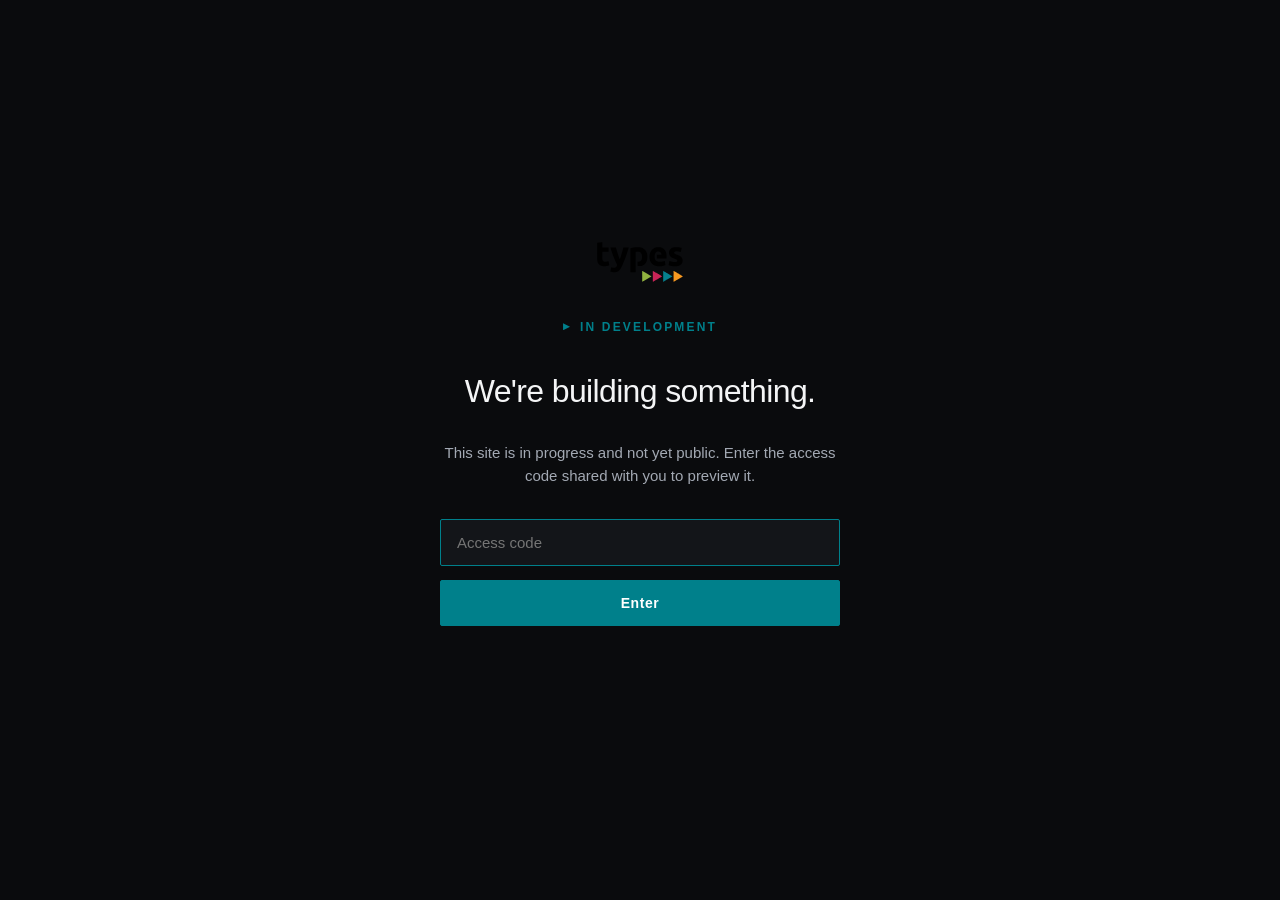
==== commit 99b60592: "Add solution, about pages and CTA button text-roll hover Co-Authored-By: Claude Opus 5.5 <noreply@an" ====
--- a/index.html
+++ b/index.html
@@ -28,7 +28,7 @@
 </head>
 <body>
   <div class="gate">
-    <img src="assets/types-logo.png" alt="Types">
+    <img src="assets/types.svg" alt="Types">
     <span class="tag">In development</span>
     <h1>We're building something.</h1>
     <p>This site is in progress and not yet public. Enter the access code shared with you to preview it.</p>
